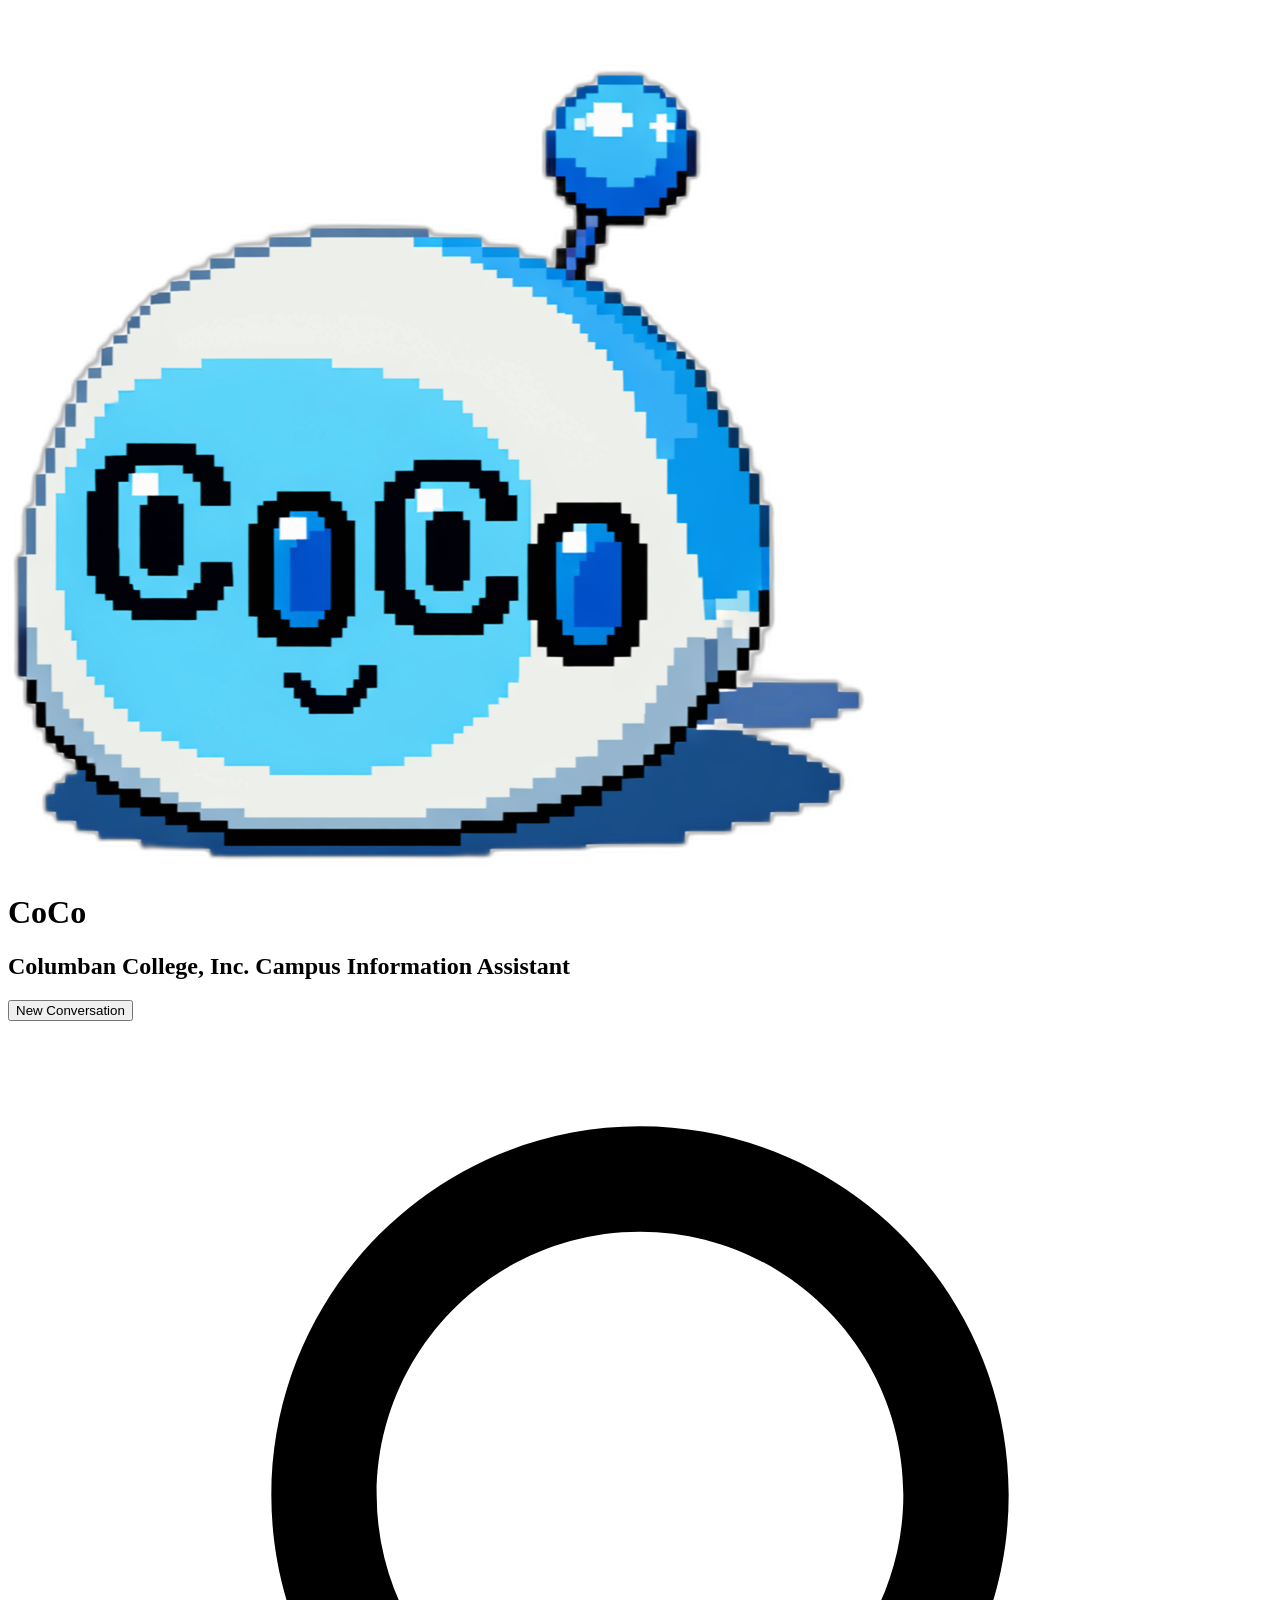
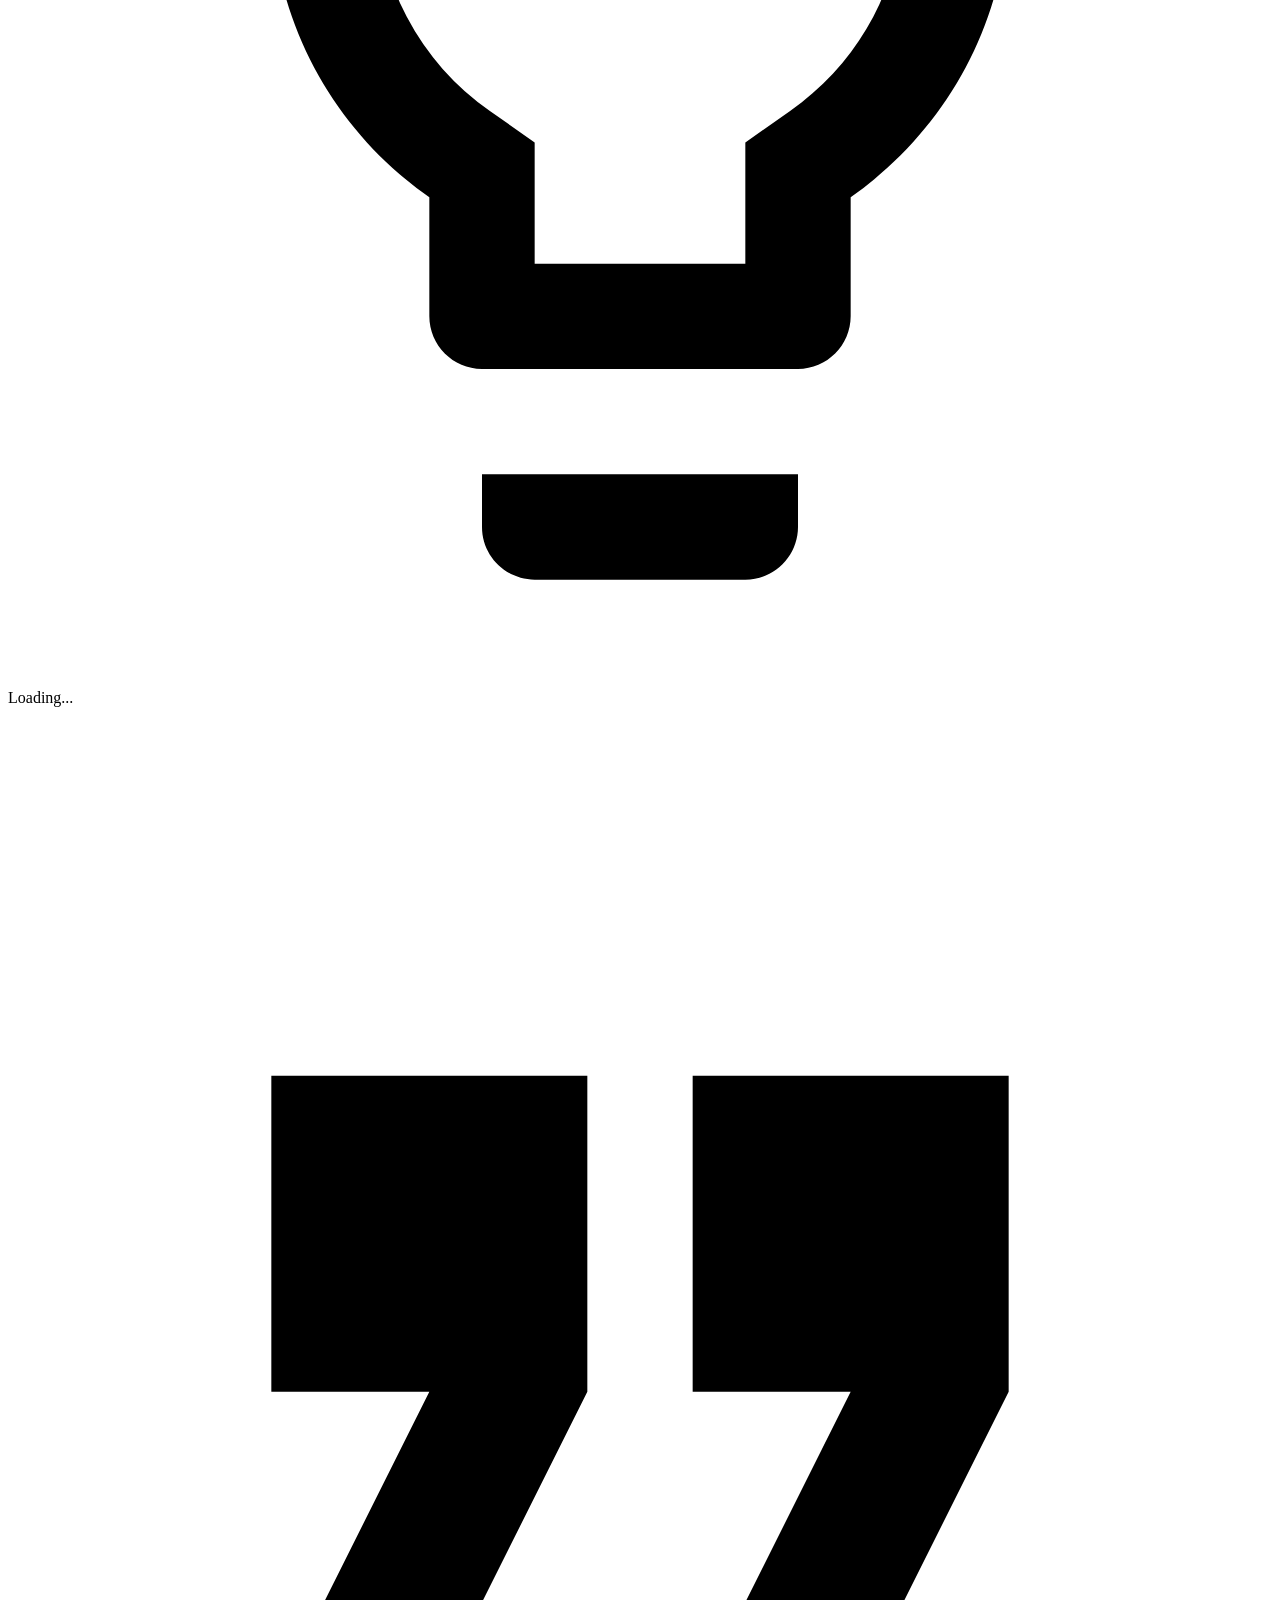
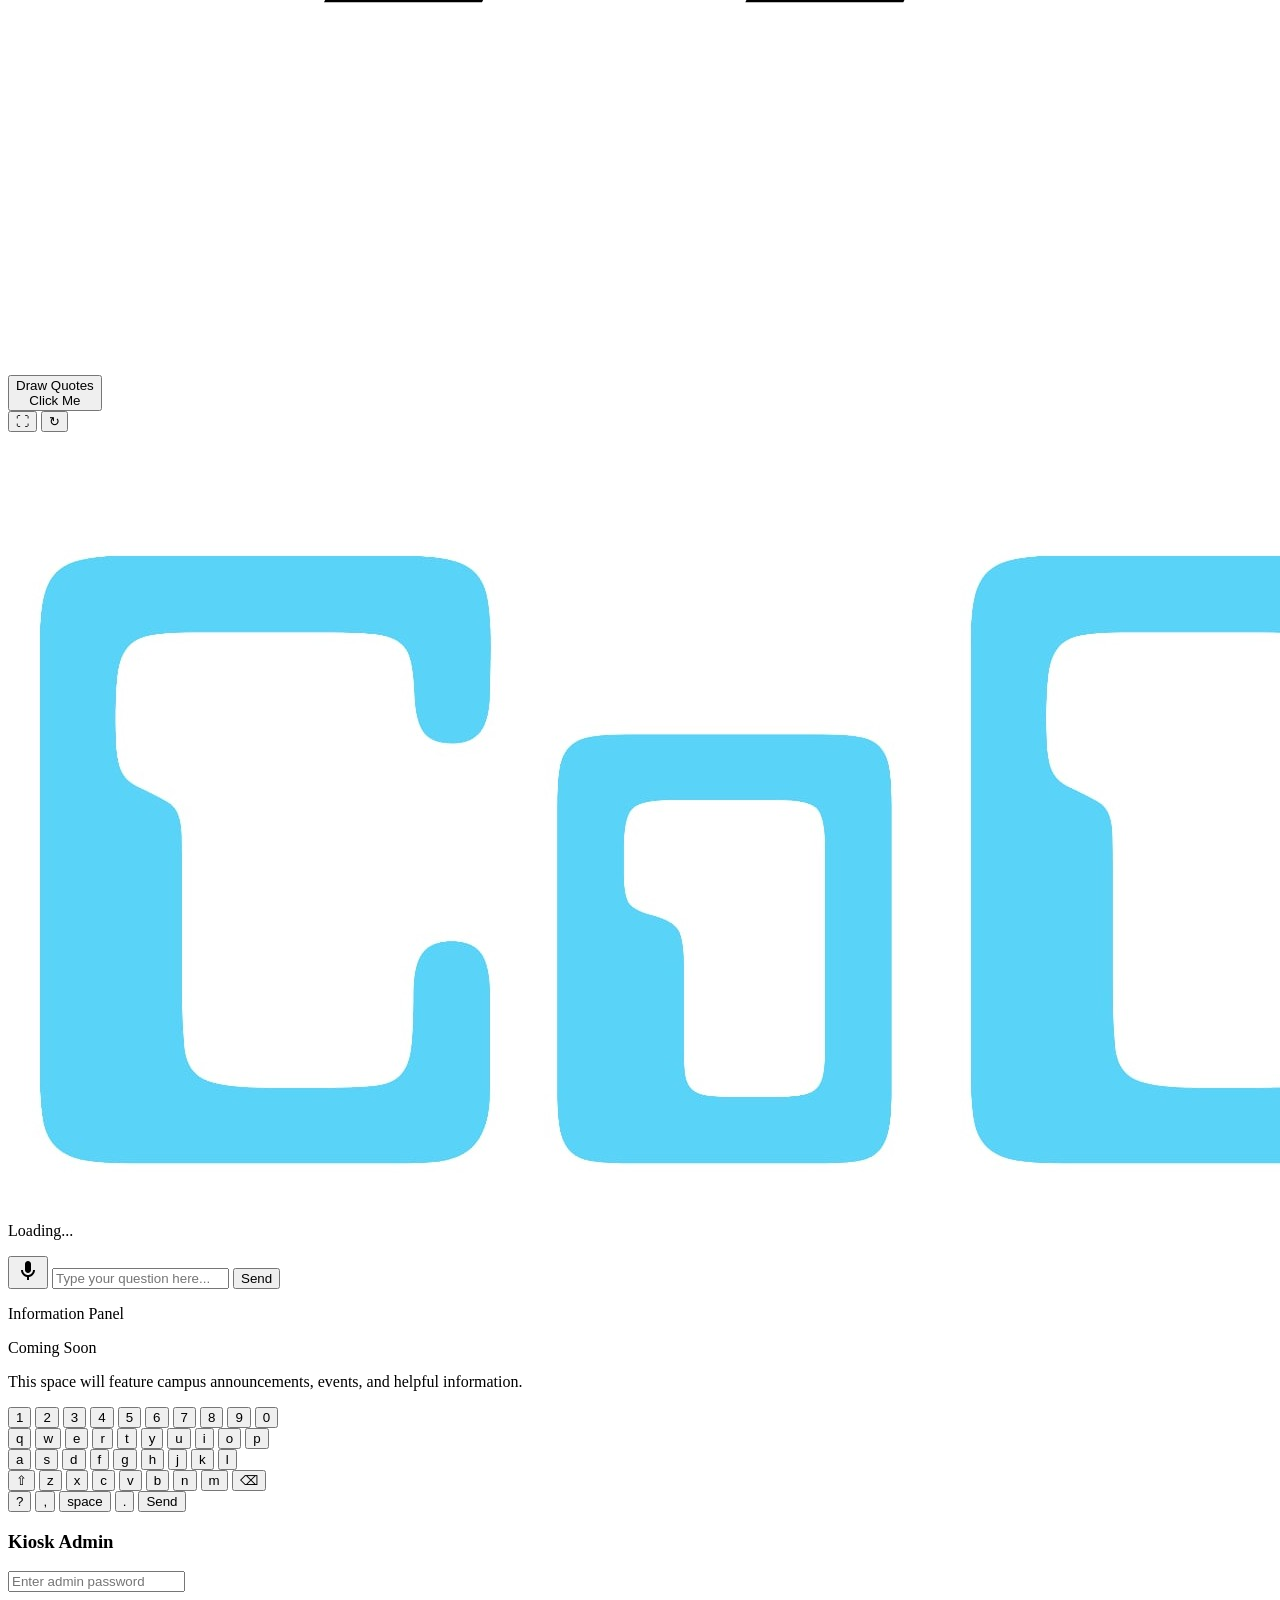
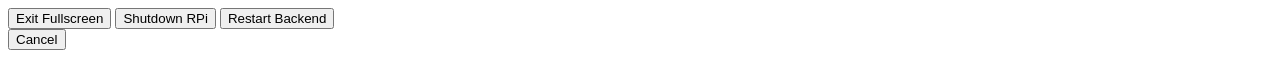
==== WEB_APP/modules/static/index.html @ a0dbf280 "Fixing Keyboard in fullscreen : implemented keyboard from scratch 3 - untested" ====
<!DOCTYPE html>
<html lang="en">
<head>
    <meta charset="UTF-8">
    <meta name="viewport" content="width=device-width, initial-scale=1.0, interactive-widget=resizes-content">
    <title>CoCo — Columban College, Inc. Campus Information Assistant</title>
    <link rel="stylesheet" href="/static/style.css">
</head>
<body>
    <div class="kiosk-container">
        <!-- Header: Split into Left (45%) and Right (55%) -->
        <header class="kiosk-header">
            <!-- Left Header: Conversation Section (45%) -->
            <div class="header-left">
                <div class="header-brand">
                    <img src="/images/coco-logo-pixel.png" alt="CoCo Logo" class="header-logo">
                    <div class="header-titles">
                        <h1>CoCo</h1>
                        <h2>Columban College, Inc. Campus Information Assistant</h2>
                    </div>
                </div>
                <button id="resetBtn" class="reset-btn" title="Start New Conversation">New Conversation</button>
            </div>
            <!-- Right Header: Advertisement Section (55%) -->
            <div class="header-right">
                <!-- Phase 56C: Trivia/Study Tips/Quotes Display (Final Layout) -->
                <div class="trivia-panel" id="triviaPanel">
                    <div class="trivia-card" id="triviaCard">
                        <div class="trivia-card-inner" id="triviaCardInner">
                            <!-- Front: Inline icon + content layout -->
                            <div class="trivia-card-face trivia-card-front" id="triviaFront" data-type="trivia">
                                <div class="trivia-icon-container" id="triviaIconContainer" data-type="trivia">
                                    <!-- Lightbulb icon for Trivia -->
                                    <svg class="trivia-icon" viewBox="0 0 24 24" fill="currentColor">
                                        <path d="M9 21c0 .55.45 1 1 1h4c.55 0 1-.45 1-1v-1H9v1zm3-19C8.14 2 5 5.14 5 9c0 2.38 1.19 4.47 3 5.74V17c0 .55.45 1 1 1h6c.55 0 1-.45 1-1v-2.26c1.81-1.27 3-3.36 3-5.74 0-3.86-3.14-7-7-7zm2.85 11.1l-.85.6V16h-4v-2.3l-.85-.6A4.997 4.997 0 0 1 7 9c0-2.76 2.24-5 5-5s5 2.24 5 5c0 1.63-.8 3.16-2.15 4.1z"/>
                                    </svg>
                                </div>
                                <div class="trivia-content-area">
                                    <span class="trivia-content" id="triviaContent">Loading...</span>
                                </div>
                            </div>
                            <!-- Back: For flip transitions -->
                            <div class="trivia-card-face trivia-card-back" id="triviaBack" data-type="quote">
                                <div class="trivia-icon-container" id="triviaIconContainerBack" data-type="quote">
                                    <!-- Quote icon -->
                                    <svg class="trivia-icon" viewBox="0 0 24 24" fill="currentColor">
                                        <path d="M6 17h3l2-4V7H5v6h3zm8 0h3l2-4V7h-6v6h3z"/>
                                    </svg>
                                </div>
                                <div class="trivia-content-area">
                                    <span class="trivia-content" id="triviaContentBack"></span>
                                </div>
                            </div>
                        </div>
                    </div>
                    <button id="drawQuoteBtn" class="draw-quote-btn" title="Draw a random quote">
                        <div class="draw-quote-label-container">
                            <div class="draw-quote-label active" data-label="quotes">
                                <span class="label-line">Draw</span>
                                <span class="label-line">Quotes</span>
                            </div>
                            <div class="draw-quote-label" data-label="click">
                                <span class="label-line">Click</span>
                                <span class="label-line">Me</span>
                            </div>
                        </div>
                    </button>
                </div>
                <!-- Control buttons: Fullscreen (top) + Refresh Ad (bottom) -->
                <div class="header-right-controls">
                    <button id="fullscreenBtn" class="header-icon-btn" title="Toggle fullscreen">
                        <span class="fullscreen-icon">&#x26F6;</span>
                    </button>
                    <button id="refreshAdBtn" class="header-icon-btn" title="Refresh advertisements">
                        <span class="refresh-icon">&#x21BB;</span>
                    </button>
                </div>
            </div>
        </header>

        <!-- Main Content Area: Two-Panel Layout -->
        <div class="main-content-area">
            <!-- Left Panel: Chatbot (45%) -->
            <div class="chatbot-panel">
                <!-- Chat Container -->
                <main class="chat-container" id="chatContainer">
                    <!-- Welcome message (loaded dynamically from admin config) -->
                    <div class="message system-message" id="welcomeMessage">
                        <div class="message-content">
                            <img src="/images/coco-name.jpg" alt="CoCo" class="welcome-image" id="welcomeImage">
                            <div id="welcomeText">
                                <p class="large-text">Loading...</p>
                            </div>
                        </div>
                    </div>

                    <!-- FAQ Section (accordion) -->
                    <div class="faq-section" id="faqSection" style="display: none;">
                        <div class="faq-header">
                            <span class="faq-title">Frequently Asked Questions</span>
                        </div>
                        <div class="faq-list" id="faqList">
                            <!-- FAQ items loaded dynamically -->
                        </div>
                        <button type="button" class="faq-toggle-btn" id="faqToggleBtn" style="display: none;">
                            <span class="faq-toggle-text">Show More</span>
                            <svg class="faq-toggle-icon" viewBox="0 0 24 24" width="16" height="16" fill="currentColor">
                                <path d="M7.41 8.59L12 13.17l4.59-4.58L18 10l-6 6-6-6 1.41-1.41z"/>
                            </svg>
                        </button>
                    </div>
                </main>

        <!-- Input Container -->
        <div class="input-container">
            <form id="chatForm">
                <button type="button" id="voiceBtn" class="voice-btn" title="Click to speak">
                    <svg class="mic-icon" viewBox="0 0 24 24" width="24" height="24">
                        <path d="M12 14c1.66 0 3-1.34 3-3V5c0-1.66-1.34-3-3-3S9 3.34 9 5v6c0 1.66 1.34 3 3 3z"/>
                        <path d="M17 11c0 2.76-2.24 5-5 5s-5-2.24-5-5H5c0 3.53 2.61 6.43 6 6.92V21h2v-3.08c3.39-.49 6-3.39 6-6.92h-2z"/>
                    </svg>
                    <div class="voice-pulse"></div>
                </button>
                <input
                    type="text"
                    id="userInput"
                    placeholder="Type your question here..."
                    autocomplete="off"
                    inputmode="text"
                    enterkeyhint="send"
                >
                <button type="submit" id="sendBtn">Send</button>
            </form>
            <!-- Audio Visualizer -->
            <div id="audioVisualizerContainer" class="audio-visualizer-container" style="display: none;">
                <canvas id="audioVisualizer" class="audio-visualizer"></canvas>
                <div class="visualizer-label">
                    <span class="recording-dot"></span>
                    <span>Recording...</span>
                </div>
            </div>
            <!-- Voice Status Display -->
            <div id="voiceStatus" class="voice-status" style="display: none;">
                <span class="voice-status-icon"></span>
                <span class="voice-status-text">Listening...</span>
            </div>
            <!-- Transcription Preview -->
            <div id="transcriptionPreview" class="transcription-preview" style="display: none;">
                <span class="preview-text"></span>
                <button type="button" class="preview-edit" title="Edit">Edit</button>
                <button type="button" class="preview-send" title="Send">Send</button>
                <button type="button" class="preview-cancel" title="Cancel">Cancel</button>
            </div>
        </div>
            </div>
            <!-- End Chatbot Panel -->

            <!-- Right Panel: Advertisement Slideshow (55%) -->
            <div class="info-panel">
                <!-- Advertisement Slideshow -->
                <div class="ad-slideshow" id="adSlideshow">
                    <div class="ad-container" id="adContainer">
                        <!-- Images inserted dynamically by JavaScript -->
                    </div>
                    <div class="ad-indicators" id="adIndicators">
                        <!-- Indicator dots inserted dynamically -->
                    </div>
                    <!-- Click navigation zones (invisible) -->
                    <div class="ad-nav-zone ad-nav-left" id="adNavLeft"></div>
                    <div class="ad-nav-zone ad-nav-right" id="adNavRight"></div>
                </div>

                <!-- Fallback when no advertisements -->
                <div class="info-panel-placeholder" id="adPlaceholder">
                    <p class="info-panel-title">Information Panel</p>
                    <p class="info-panel-subtitle">Coming Soon</p>
                    <p class="info-panel-description">This space will feature campus announcements, events, and helpful information.</p>
                </div>
            </div>
        </div>
        <!-- End Main Content Area -->

        <!-- Virtual Keyboard (inside kiosk-container so it's visible in DOM fullscreen) -->
        <div id="virtualKeyboard" class="vkb">
            <div class="vkb-row">
                <button class="vkb-key" data-key="1">1</button>
                <button class="vkb-key" data-key="2">2</button>
                <button class="vkb-key" data-key="3">3</button>
                <button class="vkb-key" data-key="4">4</button>
                <button class="vkb-key" data-key="5">5</button>
                <button class="vkb-key" data-key="6">6</button>
                <button class="vkb-key" data-key="7">7</button>
                <button class="vkb-key" data-key="8">8</button>
                <button class="vkb-key" data-key="9">9</button>
                <button class="vkb-key" data-key="0">0</button>
            </div>
            <div class="vkb-row">
                <button class="vkb-key" data-key="q">q</button>
                <button class="vkb-key" data-key="w">w</button>
                <button class="vkb-key" data-key="e">e</button>
                <button class="vkb-key" data-key="r">r</button>
                <button class="vkb-key" data-key="t">t</button>
                <button class="vkb-key" data-key="y">y</button>
                <button class="vkb-key" data-key="u">u</button>
                <button class="vkb-key" data-key="i">i</button>
                <button class="vkb-key" data-key="o">o</button>
                <button class="vkb-key" data-key="p">p</button>
            </div>
            <div class="vkb-row">
                <button class="vkb-key" data-key="a">a</button>
                <button class="vkb-key" data-key="s">s</button>
                <button class="vkb-key" data-key="d">d</button>
                <button class="vkb-key" data-key="f">f</button>
                <button class="vkb-key" data-key="g">g</button>
                <button class="vkb-key" data-key="h">h</button>
                <button class="vkb-key" data-key="j">j</button>
                <button class="vkb-key" data-key="k">k</button>
                <button class="vkb-key" data-key="l">l</button>
            </div>
            <div class="vkb-row">
                <button class="vkb-key vkb-shift" data-action="shift">&#8679;</button>
                <button class="vkb-key" data-key="z">z</button>
                <button class="vkb-key" data-key="x">x</button>
                <button class="vkb-key" data-key="c">c</button>
                <button class="vkb-key" data-key="v">v</button>
                <button class="vkb-key" data-key="b">b</button>
                <button class="vkb-key" data-key="n">n</button>
                <button class="vkb-key" data-key="m">m</button>
                <button class="vkb-key vkb-backspace" data-action="backspace">&#9003;</button>
            </div>
            <div class="vkb-row">
                <button class="vkb-key" data-key="?">?</button>
                <button class="vkb-key" data-key=",">,</button>
                <button class="vkb-key vkb-space" data-action="space">space</button>
                <button class="vkb-key" data-key=".">.</button>
                <button class="vkb-key vkb-send" data-action="send">Send</button>
            </div>
        </div>

        <!-- Kiosk Admin Overlay (inside kiosk-container so it's visible in DOM fullscreen) -->
        <div id="kioskAdminOverlay" class="kiosk-admin-overlay">
            <div class="kiosk-admin-panel">
                <h3>Kiosk Admin</h3>
                <input type="password" id="kioskAdminPassword" class="kiosk-admin-input" placeholder="Enter admin password" autocomplete="off">
                <p id="kioskAdminError" class="kiosk-admin-error"></p>
                <div class="kiosk-admin-actions">
                    <button class="kiosk-admin-btn kiosk-btn-primary" onclick="kioskAdminAction('exit_fullscreen')">Exit Fullscreen</button>
                    <button class="kiosk-admin-btn kiosk-btn-warning" onclick="kioskAdminAction('shutdown')">Shutdown RPi</button>
                    <button class="kiosk-admin-btn kiosk-btn-warning" onclick="kioskAdminAction('restart')">Restart Backend</button>
                </div>
                <button class="kiosk-admin-btn kiosk-btn-cancel" onclick="hideKioskAdminOverlay()">Cancel</button>
            </div>
        </div>
    </div>

    <!-- Loading indicator (hidden by default) -->
    <div id="loadingIndicator" class="loading-indicator" style="display: none;">
        <div class="spinner"></div>
        <p id="loadingText">Searching campus information...</p>
    </div>

    <!-- Phase 40: Voice indicator removed - TTS plays silently in background -->
    <!-- Hidden audio element for TTS playback -->
    <audio id="ttsAudio" style="display: none;"></audio>

    <script src="/static/app.js"></script>
</body>
</html>
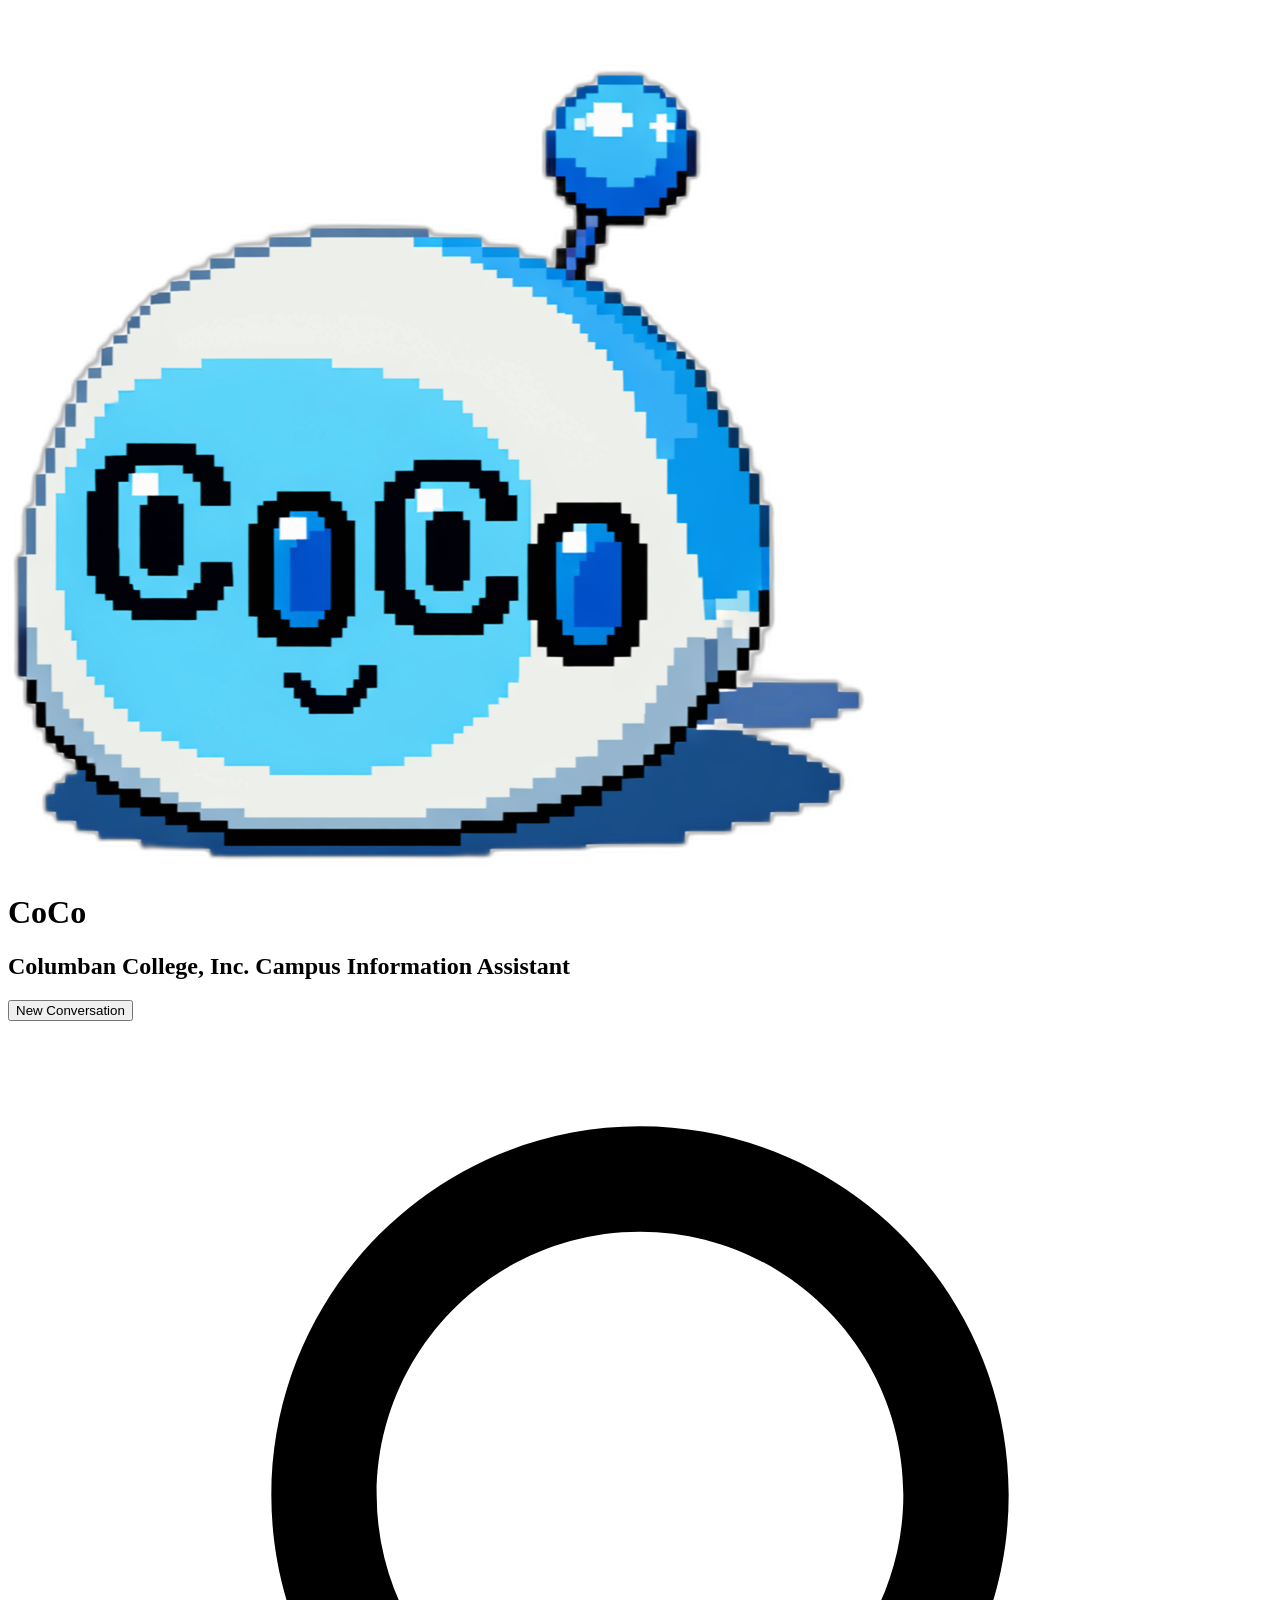
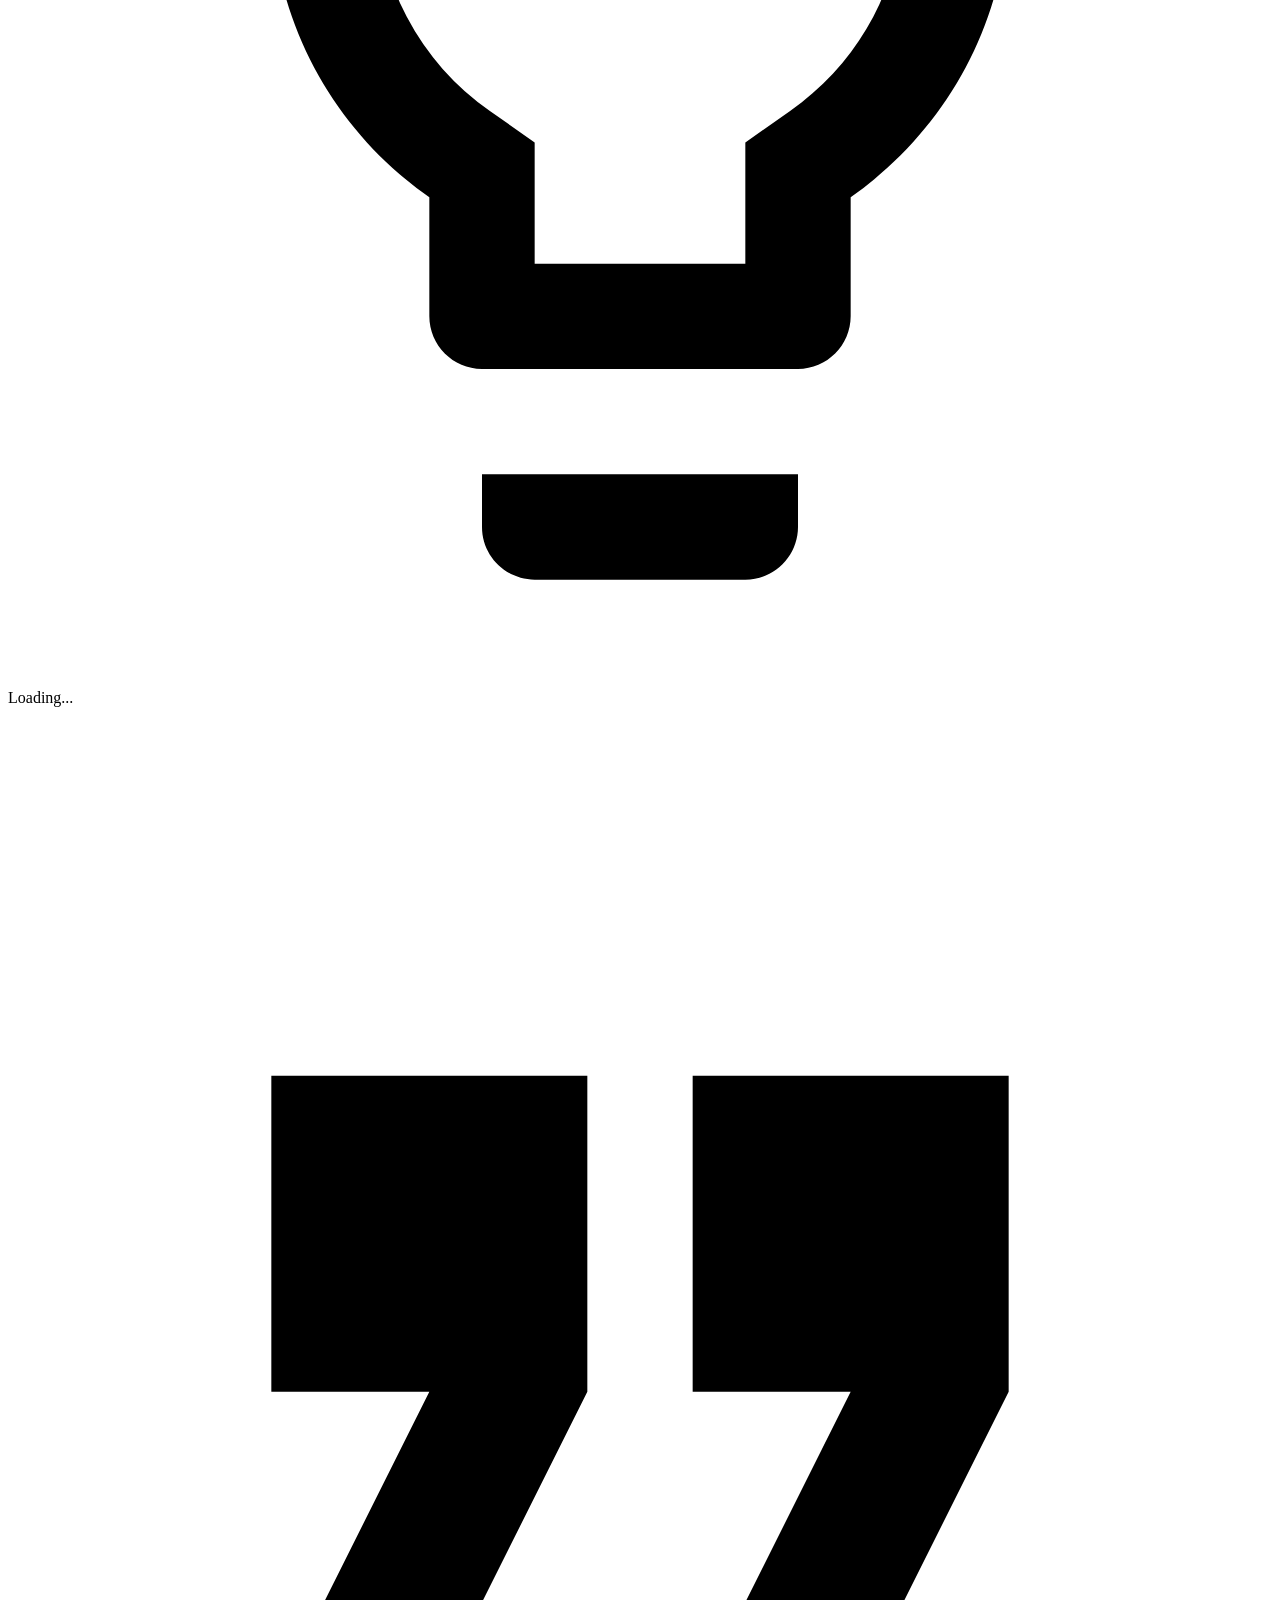
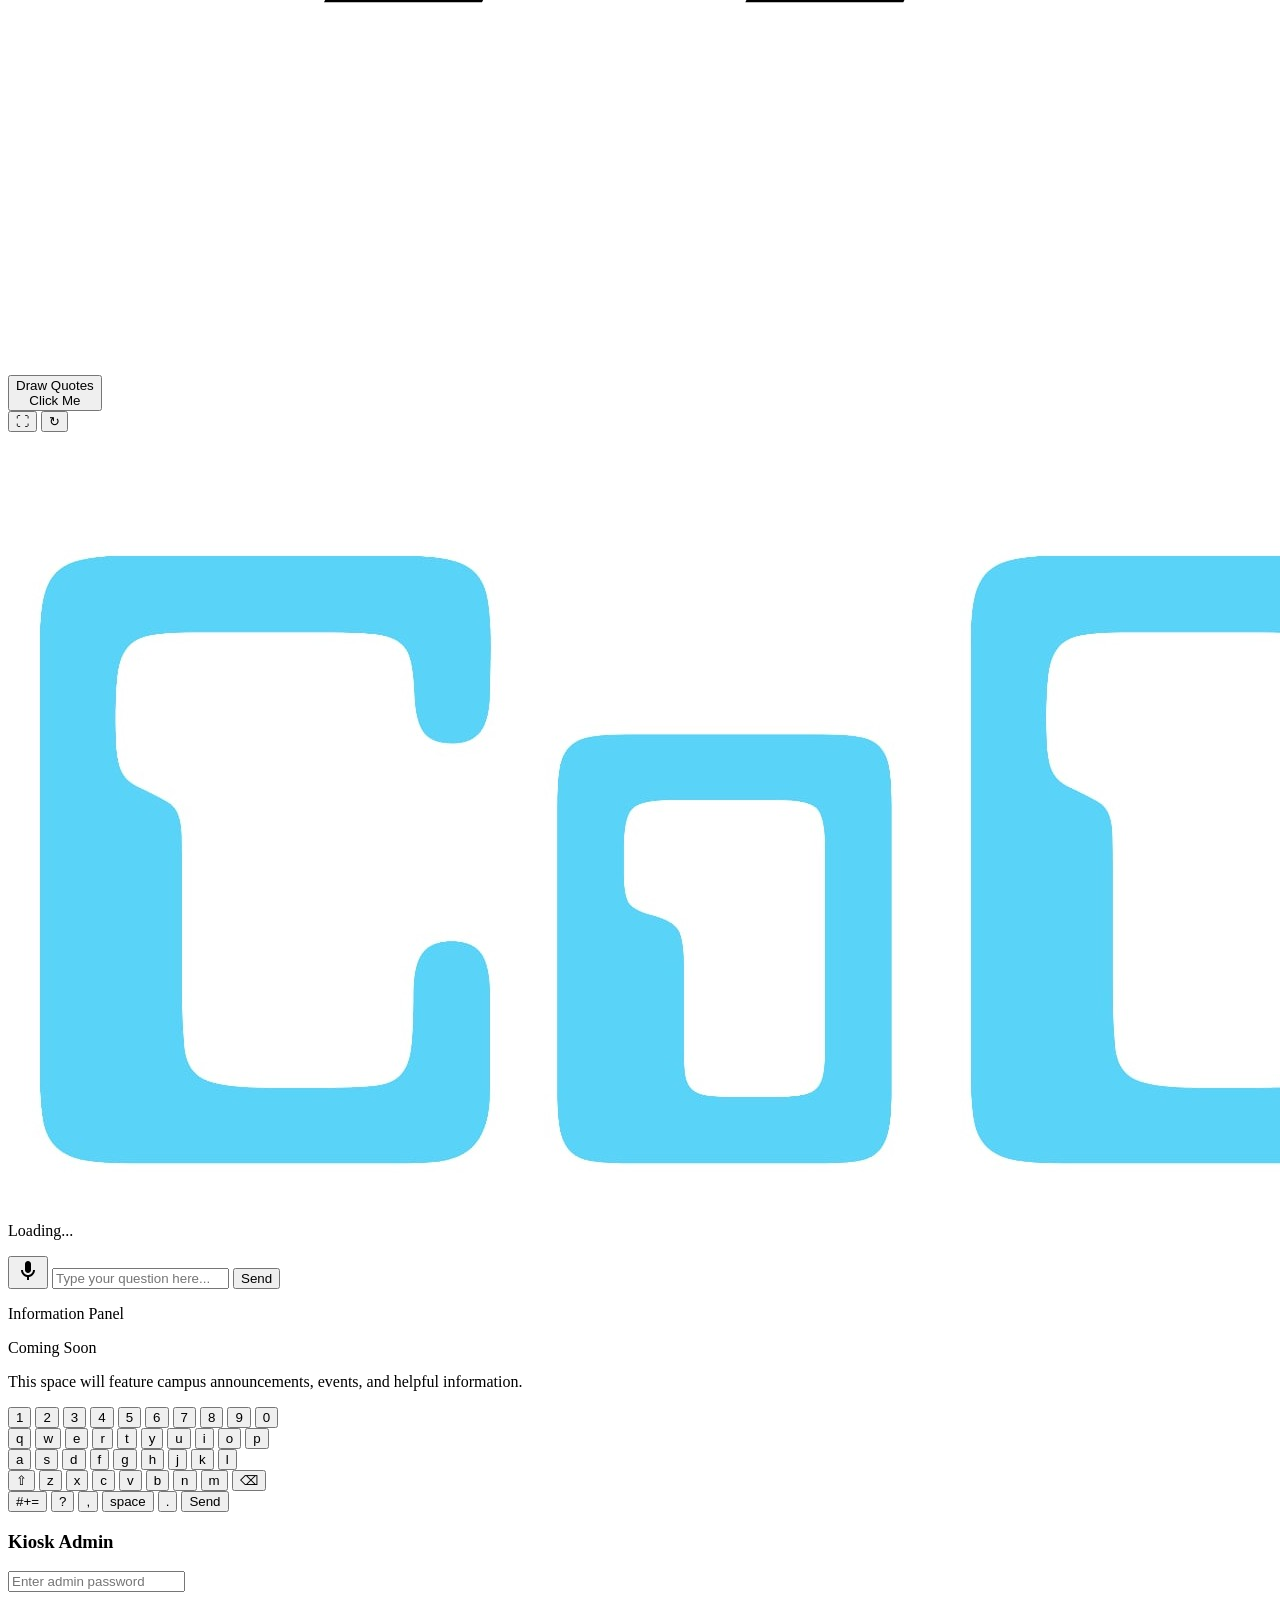
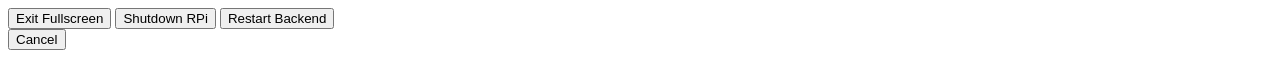
==== commit fe06cce4: "Fixing Keyboard in fullscreen : implemented keyboard from scratch 4 - untested" ====
--- a/WEB_APP/modules/static/index.html
+++ b/WEB_APP/modules/static/index.html
@@ -182,6 +182,7 @@
 
         <!-- Virtual Keyboard (inside kiosk-container so it's visible in DOM fullscreen) -->
         <div id="virtualKeyboard" class="vkb">
+            <!-- Numbers row (always visible) -->
             <div class="vkb-row">
                 <button class="vkb-key" data-key="1">1</button>
                 <button class="vkb-key" data-key="2">2</button>
@@ -194,41 +195,81 @@
                 <button class="vkb-key" data-key="9">9</button>
                 <button class="vkb-key" data-key="0">0</button>
             </div>
+            <!-- Letters layer (default) -->
+            <div class="vkb-layer" id="vkbLetters">
+                <div class="vkb-row">
+                    <button class="vkb-key" data-key="q">q</button>
+                    <button class="vkb-key" data-key="w">w</button>
+                    <button class="vkb-key" data-key="e">e</button>
+                    <button class="vkb-key" data-key="r">r</button>
+                    <button class="vkb-key" data-key="t">t</button>
+                    <button class="vkb-key" data-key="y">y</button>
+                    <button class="vkb-key" data-key="u">u</button>
+                    <button class="vkb-key" data-key="i">i</button>
+                    <button class="vkb-key" data-key="o">o</button>
+                    <button class="vkb-key" data-key="p">p</button>
+                </div>
+                <div class="vkb-row">
+                    <button class="vkb-key" data-key="a">a</button>
+                    <button class="vkb-key" data-key="s">s</button>
+                    <button class="vkb-key" data-key="d">d</button>
+                    <button class="vkb-key" data-key="f">f</button>
+                    <button class="vkb-key" data-key="g">g</button>
+                    <button class="vkb-key" data-key="h">h</button>
+                    <button class="vkb-key" data-key="j">j</button>
+                    <button class="vkb-key" data-key="k">k</button>
+                    <button class="vkb-key" data-key="l">l</button>
+                </div>
+                <div class="vkb-row">
+                    <button class="vkb-key vkb-shift" data-action="shift">&#8679;</button>
+                    <button class="vkb-key" data-key="z">z</button>
+                    <button class="vkb-key" data-key="x">x</button>
+                    <button class="vkb-key" data-key="c">c</button>
+                    <button class="vkb-key" data-key="v">v</button>
+                    <button class="vkb-key" data-key="b">b</button>
+                    <button class="vkb-key" data-key="n">n</button>
+                    <button class="vkb-key" data-key="m">m</button>
+                    <button class="vkb-key vkb-backspace" data-action="backspace">&#9003;</button>
+                </div>
+            </div>
+            <!-- Symbols layer (hidden by default) -->
+            <div class="vkb-layer" id="vkbSymbols" style="display: none;">
+                <div class="vkb-row">
+                    <button class="vkb-key" data-key="!">!</button>
+                    <button class="vkb-key" data-key="@">@</button>
+                    <button class="vkb-key" data-key="#">#</button>
+                    <button class="vkb-key" data-key="$">$</button>
+                    <button class="vkb-key" data-key="%">%</button>
+                    <button class="vkb-key" data-key="^">^</button>
+                    <button class="vkb-key" data-key="&amp;">&amp;</button>
+                    <button class="vkb-key" data-key="*">*</button>
+                    <button class="vkb-key" data-key="(">(</button>
+                    <button class="vkb-key" data-key=")">)</button>
+                </div>
+                <div class="vkb-row">
+                    <button class="vkb-key" data-key="-">-</button>
+                    <button class="vkb-key" data-key="+">+</button>
+                    <button class="vkb-key" data-key="=">=</button>
+                    <button class="vkb-key" data-key="_">_</button>
+                    <button class="vkb-key" data-key="'">'</button>
+                    <button class="vkb-key" data-key="&quot;">&quot;</button>
+                    <button class="vkb-key" data-key=":">:</button>
+                    <button class="vkb-key" data-key=";">;</button>
+                    <button class="vkb-key" data-key="/">/</button>
+                </div>
+                <div class="vkb-row">
+                    <button class="vkb-key" data-key="\">\</button>
+                    <button class="vkb-key" data-key="|">|</button>
+                    <button class="vkb-key" data-key="~">~</button>
+                    <button class="vkb-key" data-key="&lt;">&lt;</button>
+                    <button class="vkb-key" data-key="&gt;">&gt;</button>
+                    <button class="vkb-key" data-key="`">`</button>
+                    <button class="vkb-key vkb-backspace" data-action="backspace">&#9003;</button>
+                </div>
+            </div>
+            <!-- Bottom row (always visible) -->
             <div class="vkb-row">
-                <button class="vkb-key" data-key="q">q</button>
-                <button class="vkb-key" data-key="w">w</button>
-                <button class="vkb-key" data-key="e">e</button>
-                <button class="vkb-key" data-key="r">r</button>
-                <button class="vkb-key" data-key="t">t</button>
-                <button class="vkb-key" data-key="y">y</button>
-                <button class="vkb-key" data-key="u">u</button>
-                <button class="vkb-key" data-key="i">i</button>
-                <button class="vkb-key" data-key="o">o</button>
-                <button class="vkb-key" data-key="p">p</button>
-            </div>
-            <div class="vkb-row">
-                <button class="vkb-key" data-key="a">a</button>
-                <button class="vkb-key" data-key="s">s</button>
-                <button class="vkb-key" data-key="d">d</button>
-                <button class="vkb-key" data-key="f">f</button>
-                <button class="vkb-key" data-key="g">g</button>
-                <button class="vkb-key" data-key="h">h</button>
-                <button class="vkb-key" data-key="j">j</button>
-                <button class="vkb-key" data-key="k">k</button>
-                <button class="vkb-key" data-key="l">l</button>
-            </div>
-            <div class="vkb-row">
-                <button class="vkb-key vkb-shift" data-action="shift">&#8679;</button>
-                <button class="vkb-key" data-key="z">z</button>
-                <button class="vkb-key" data-key="x">x</button>
-                <button class="vkb-key" data-key="c">c</button>
-                <button class="vkb-key" data-key="v">v</button>
-                <button class="vkb-key" data-key="b">b</button>
-                <button class="vkb-key" data-key="n">n</button>
-                <button class="vkb-key" data-key="m">m</button>
-                <button class="vkb-key vkb-backspace" data-action="backspace">&#9003;</button>
-            </div>
-            <div class="vkb-row">
+                <button class="vkb-key vkb-layer-toggle" data-action="symbols">#+=</button>
                 <button class="vkb-key" data-key="?">?</button>
                 <button class="vkb-key" data-key=",">,</button>
                 <button class="vkb-key vkb-space" data-action="space">space</button>
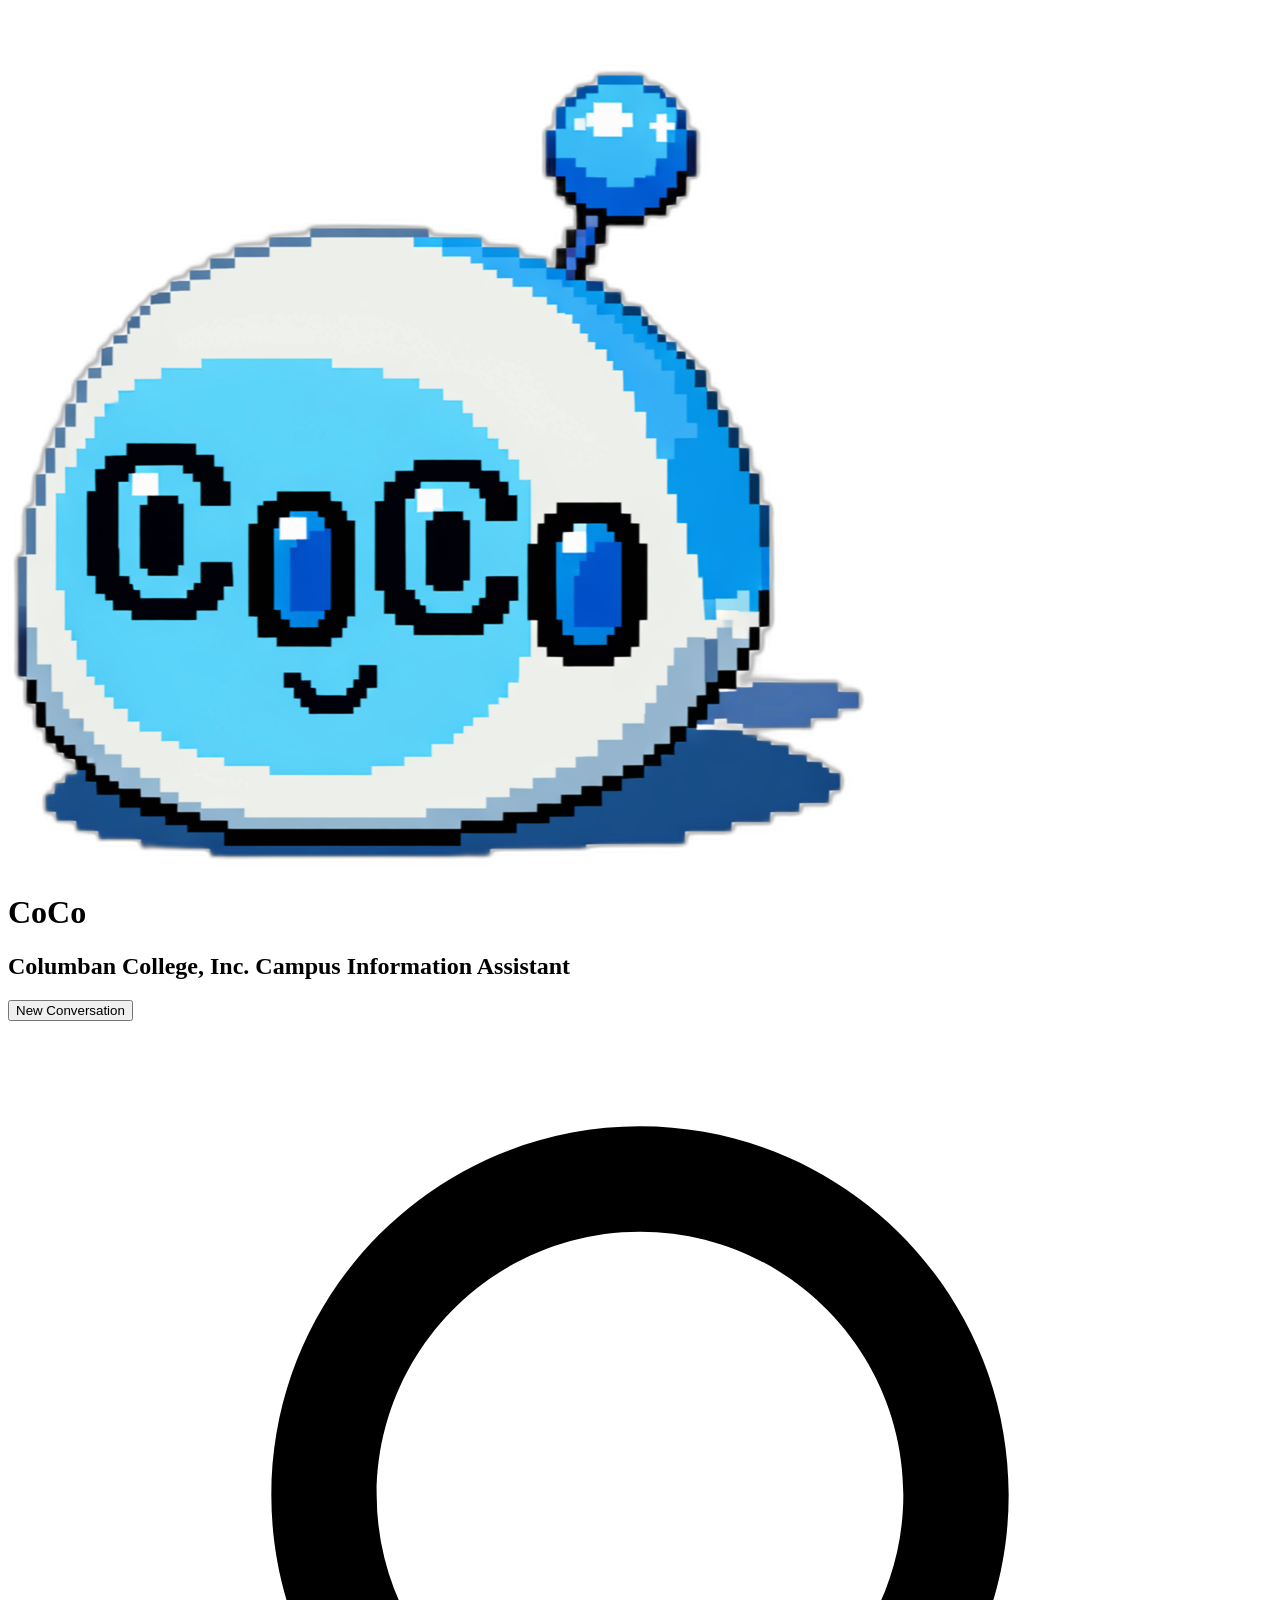
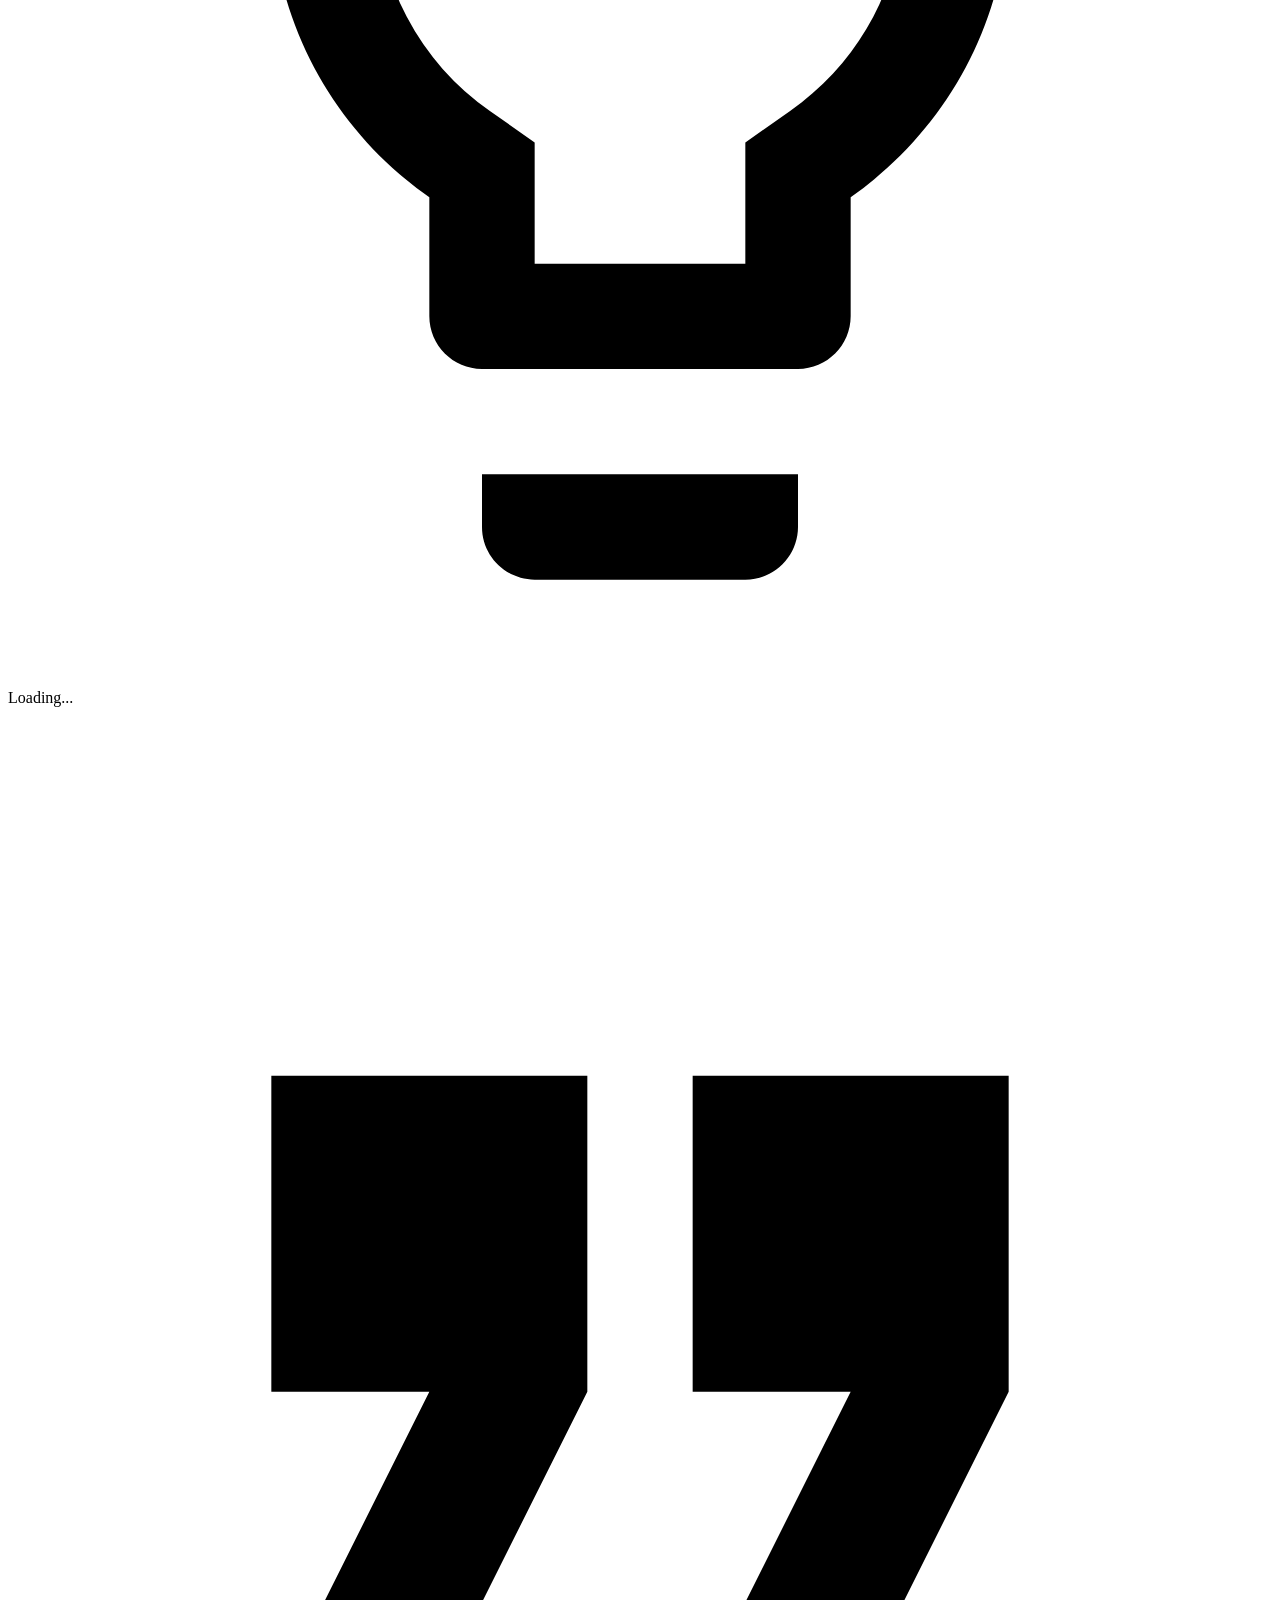
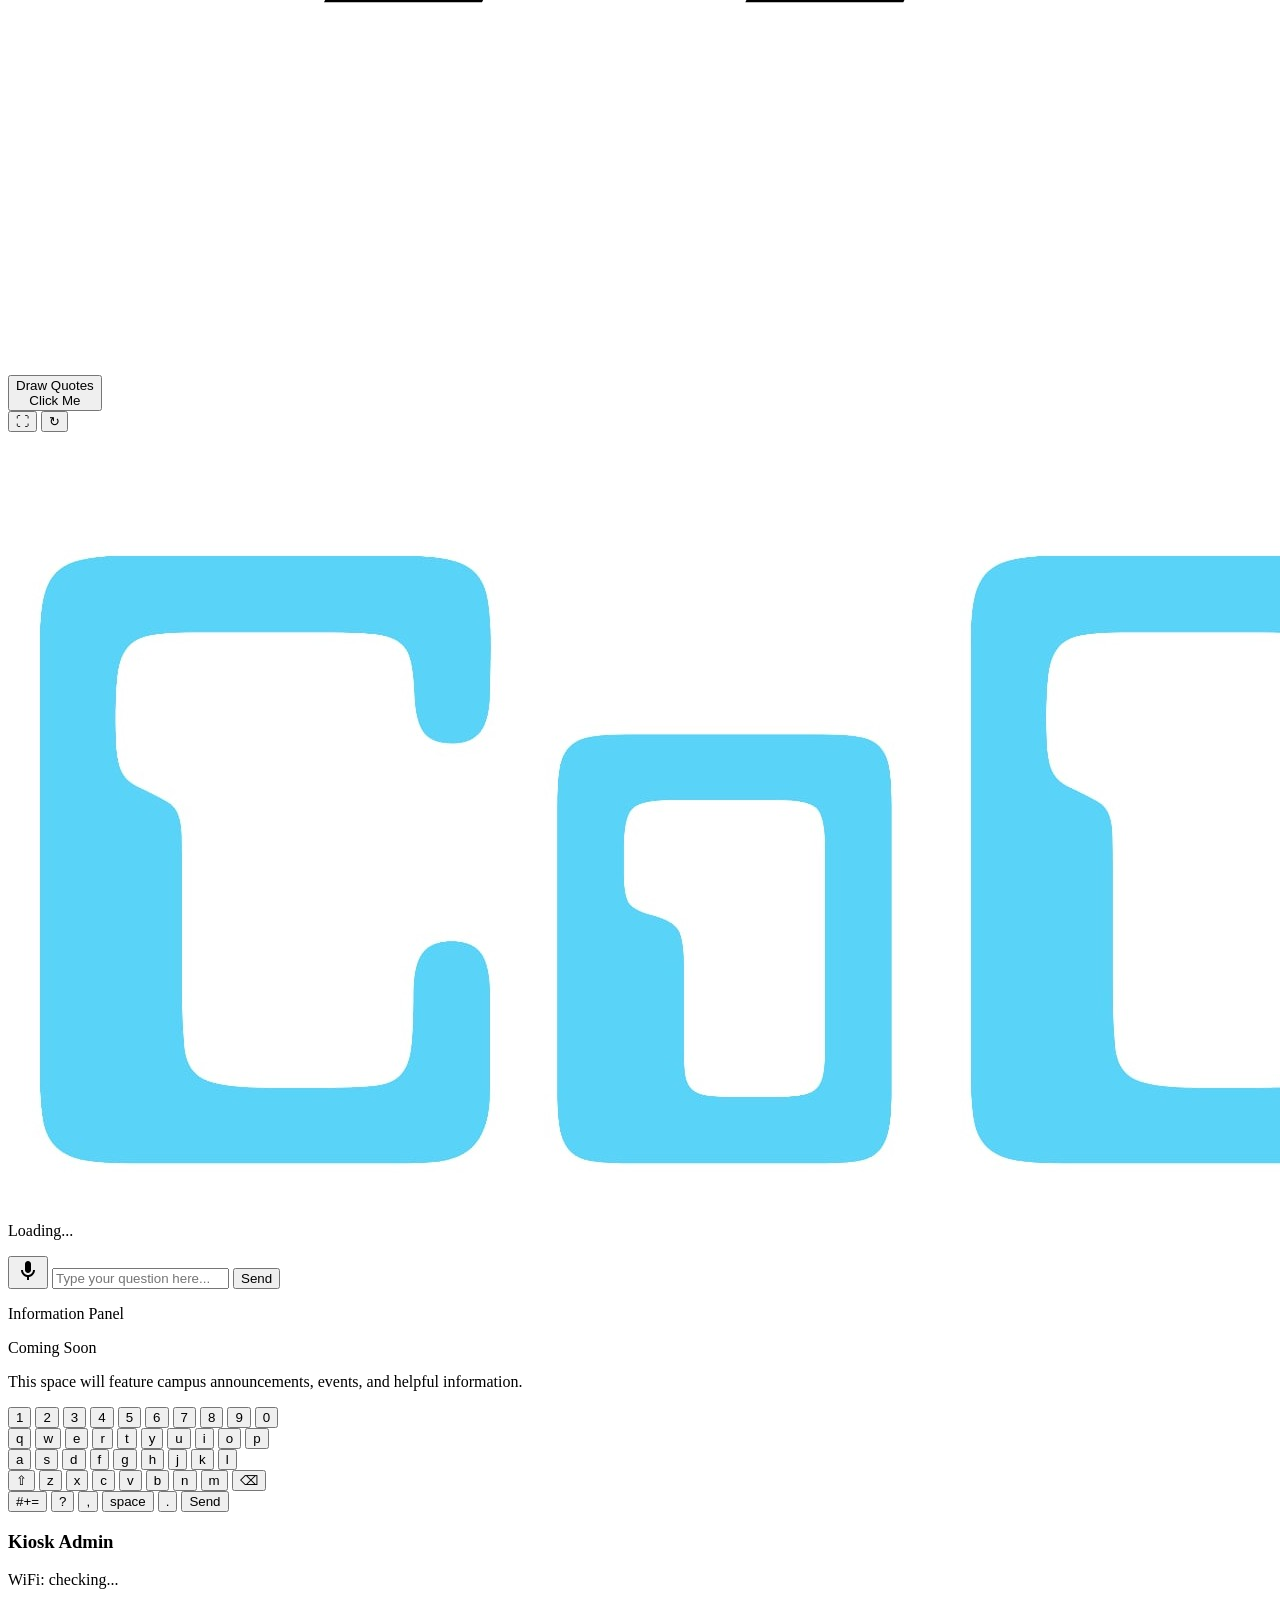
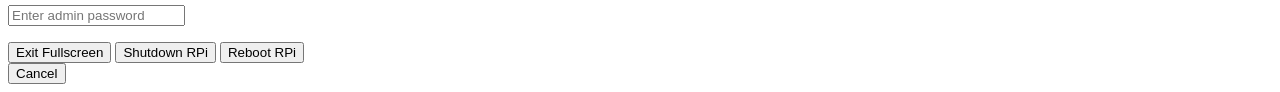
==== commit 2fbbb877: "Fixing Admin Kiosk Panel - untested" ====
--- a/WEB_APP/modules/static/index.html
+++ b/WEB_APP/modules/static/index.html
@@ -258,6 +258,10 @@
                     <button class="vkb-key" data-key="/">/</button>
                 </div>
                 <div class="vkb-row">
+                    <button class="vkb-key" data-key="[">[</button>
+                    <button class="vkb-key" data-key="]">]</button>
+                    <button class="vkb-key" data-key="{">{</button>
+                    <button class="vkb-key" data-key="}">}</button>
                     <button class="vkb-key" data-key="\">\</button>
                     <button class="vkb-key" data-key="|">|</button>
                     <button class="vkb-key" data-key="~">~</button>
@@ -282,12 +286,13 @@
         <div id="kioskAdminOverlay" class="kiosk-admin-overlay">
             <div class="kiosk-admin-panel">
                 <h3>Kiosk Admin</h3>
-                <input type="password" id="kioskAdminPassword" class="kiosk-admin-input" placeholder="Enter admin password" autocomplete="off">
+                <p id="kioskWifiStatus" class="kiosk-wifi-status">WiFi: checking...</p>
+                <input type="password" id="kioskAdminPassword" class="kiosk-admin-input" placeholder="Enter admin password" autocomplete="off" inputmode="text">
                 <p id="kioskAdminError" class="kiosk-admin-error"></p>
                 <div class="kiosk-admin-actions">
                     <button class="kiosk-admin-btn kiosk-btn-primary" onclick="kioskAdminAction('exit_fullscreen')">Exit Fullscreen</button>
                     <button class="kiosk-admin-btn kiosk-btn-warning" onclick="kioskAdminAction('shutdown')">Shutdown RPi</button>
-                    <button class="kiosk-admin-btn kiosk-btn-warning" onclick="kioskAdminAction('restart')">Restart Backend</button>
+                    <button class="kiosk-admin-btn kiosk-btn-warning" onclick="kioskAdminAction('reboot')">Reboot RPi</button>
                 </div>
                 <button class="kiosk-admin-btn kiosk-btn-cancel" onclick="hideKioskAdminOverlay()">Cancel</button>
             </div>
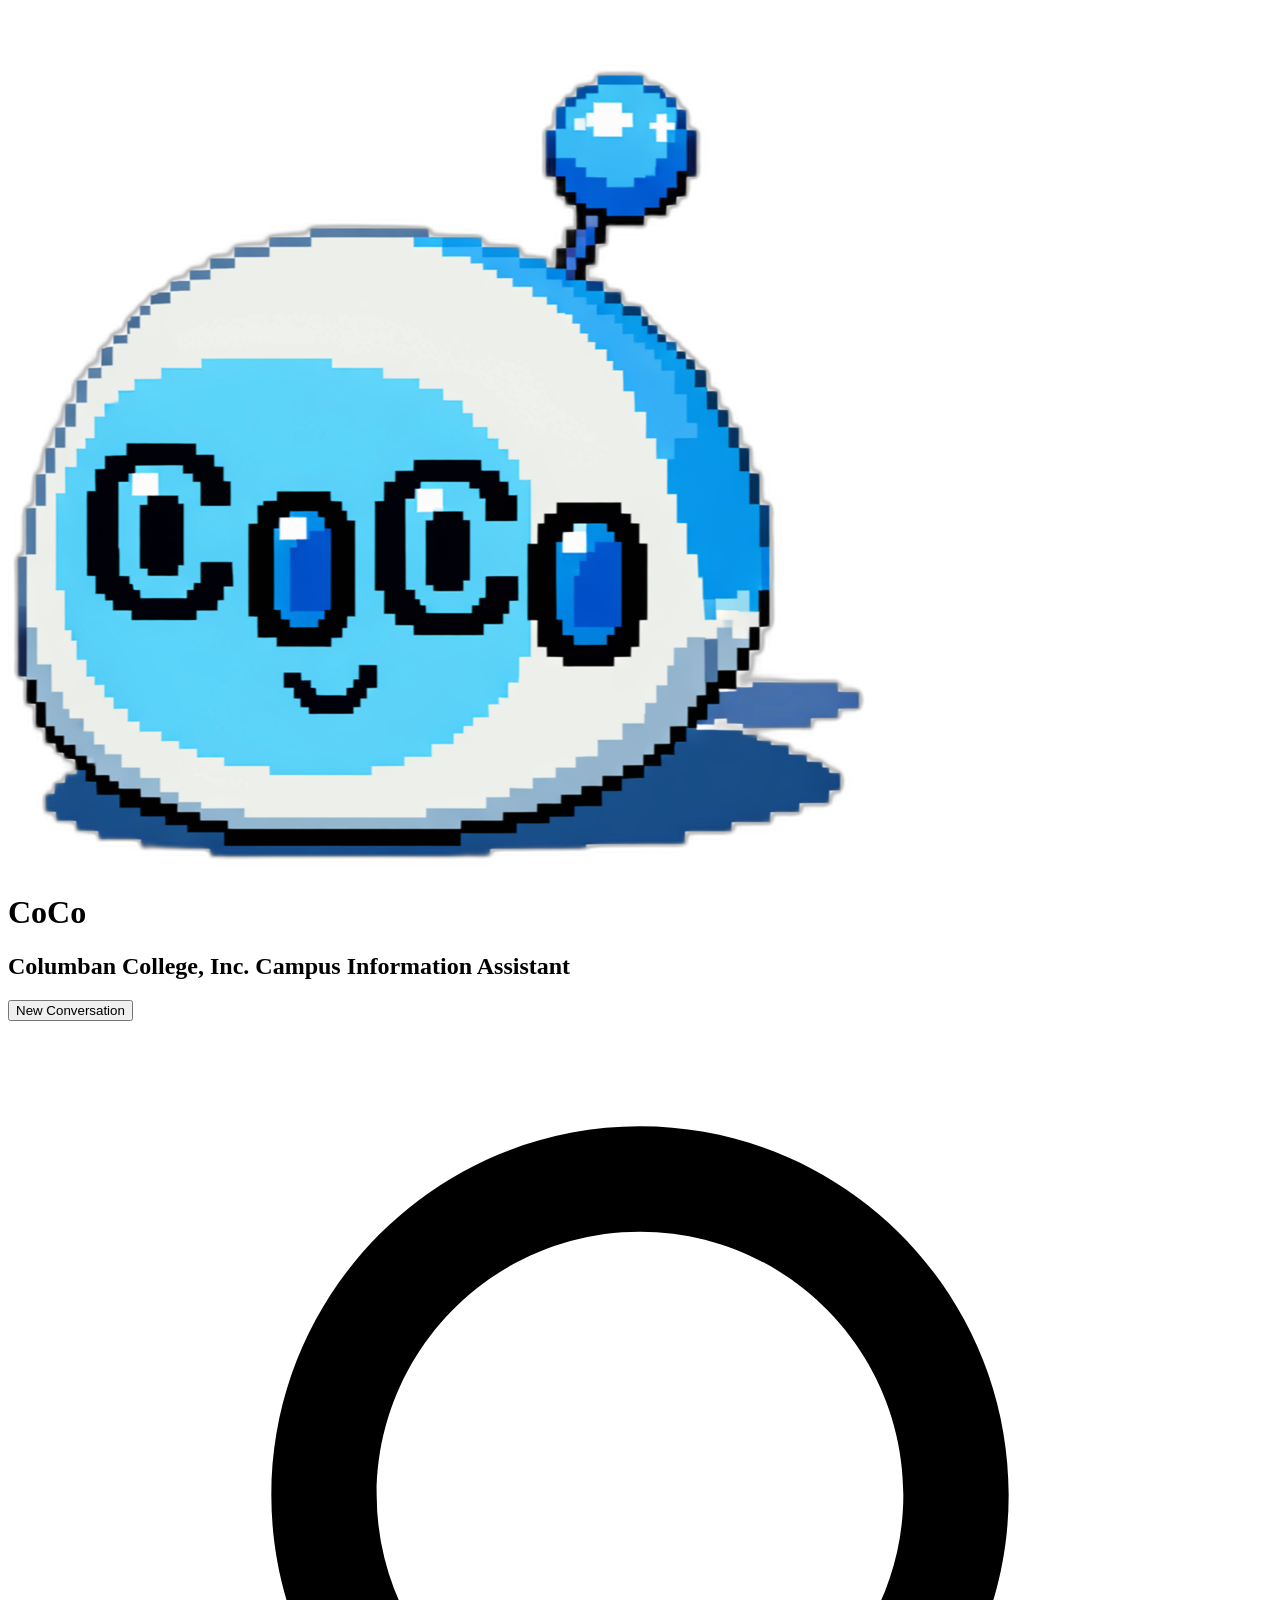
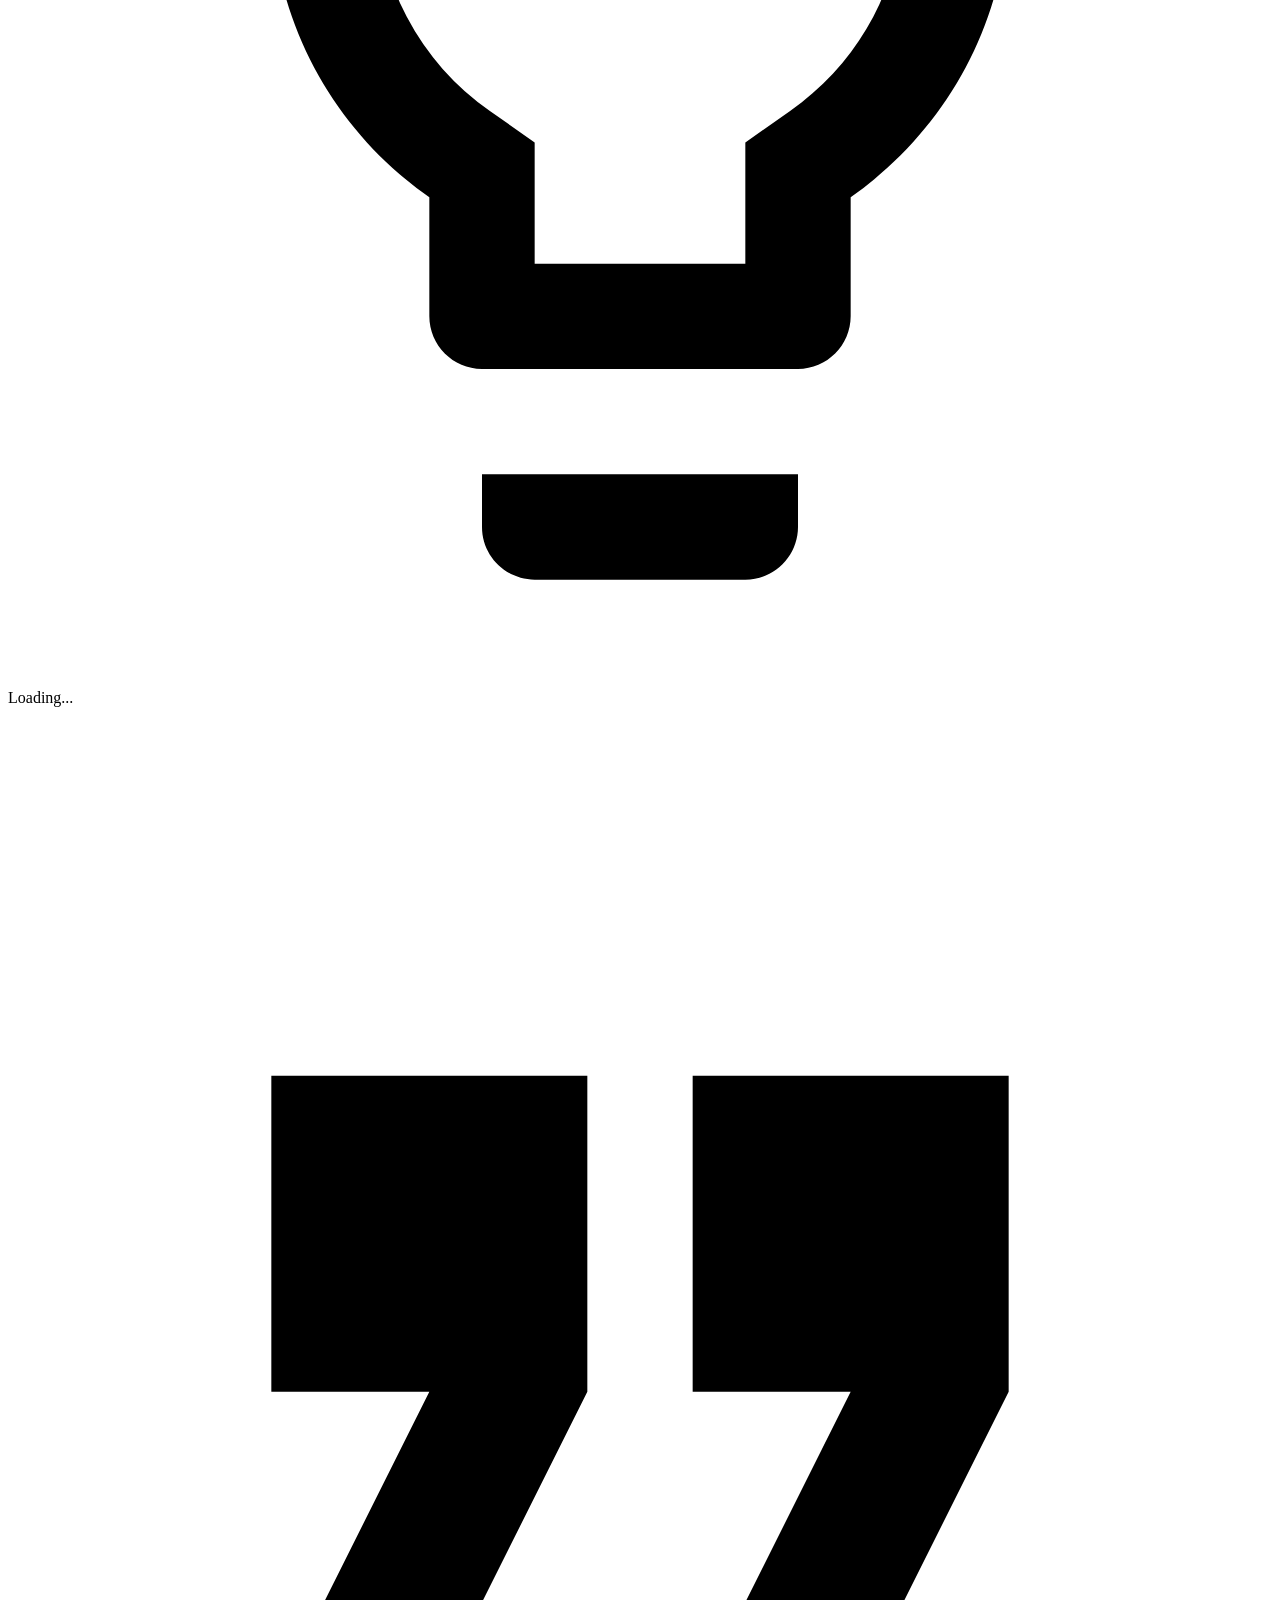
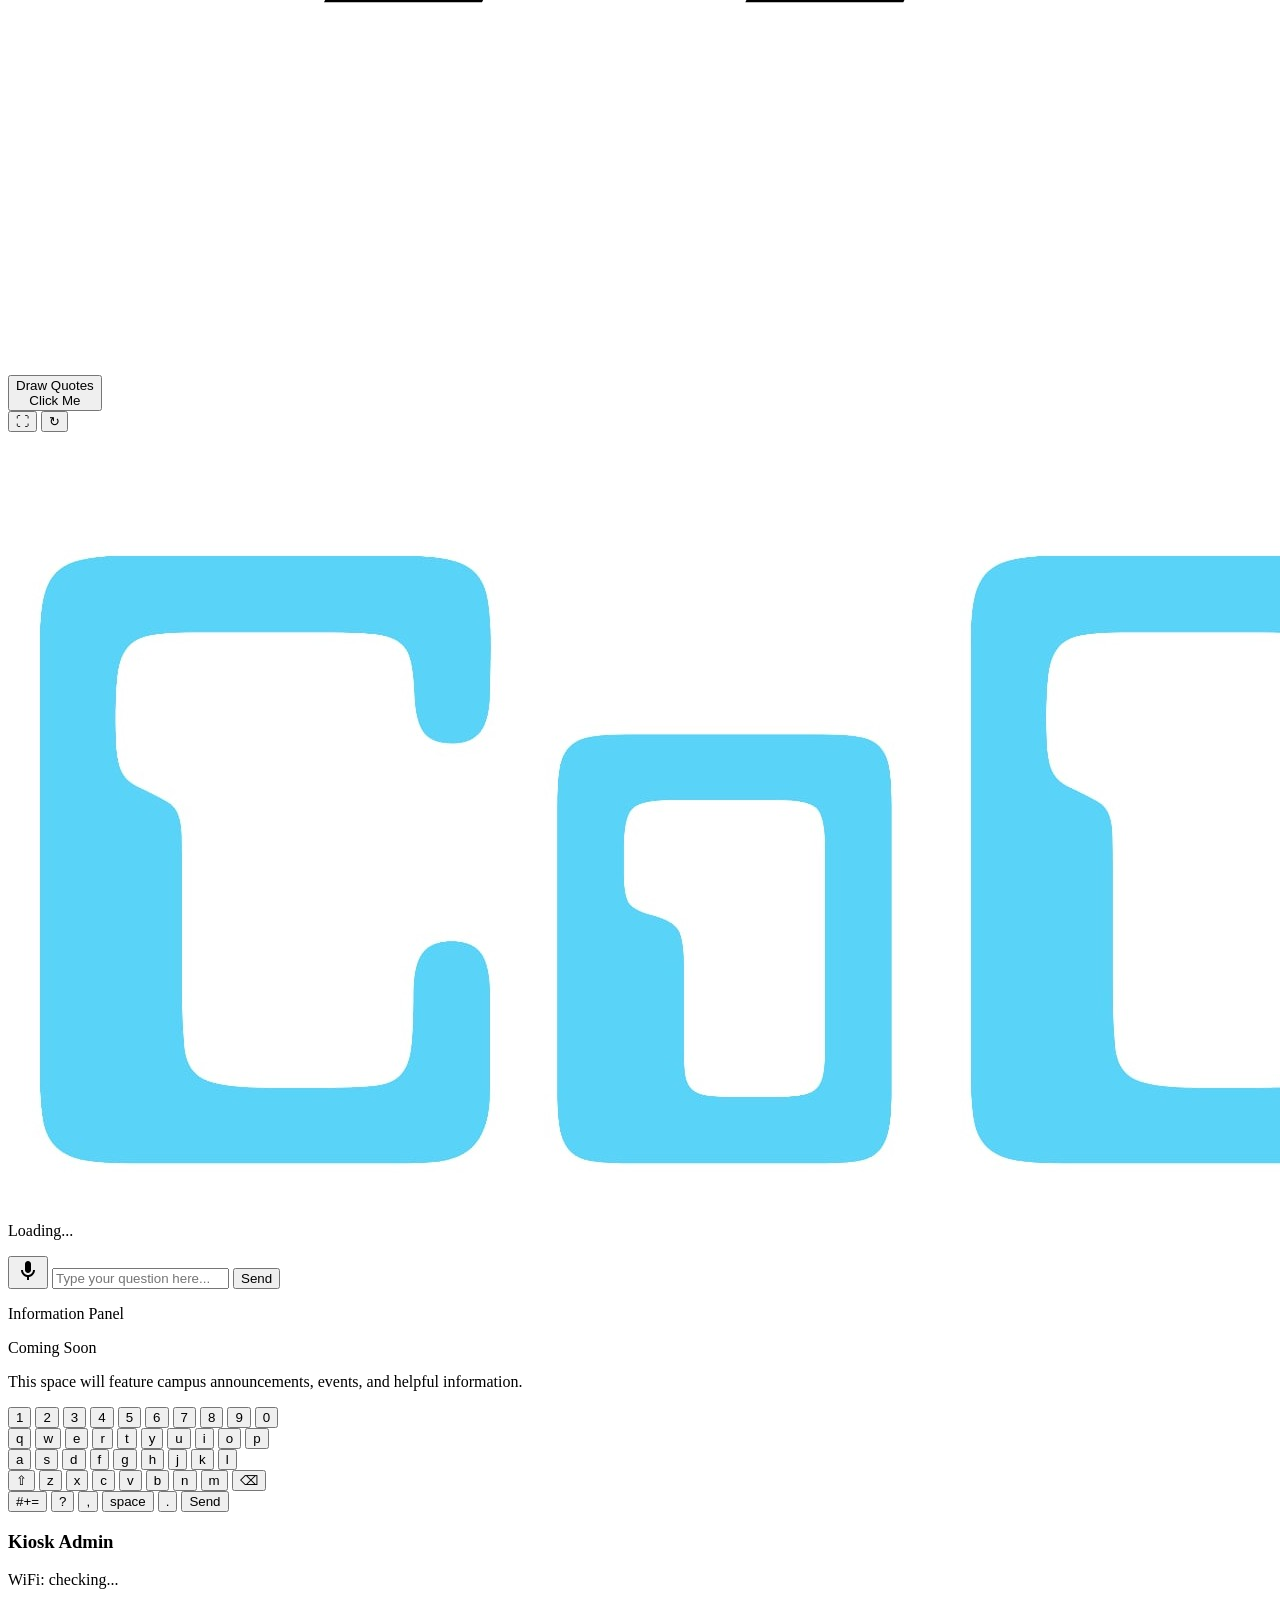
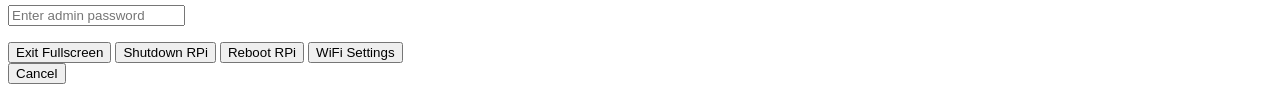
==== commit 3fde0bbc: "WiFi configuration - untested" ====
--- a/WEB_APP/modules/static/index.html
+++ b/WEB_APP/modules/static/index.html
@@ -285,16 +285,36 @@
         <!-- Kiosk Admin Overlay (inside kiosk-container so it's visible in DOM fullscreen) -->
         <div id="kioskAdminOverlay" class="kiosk-admin-overlay">
             <div class="kiosk-admin-panel">
-                <h3>Kiosk Admin</h3>
-                <p id="kioskWifiStatus" class="kiosk-wifi-status">WiFi: checking...</p>
-                <input type="password" id="kioskAdminPassword" class="kiosk-admin-input" placeholder="Enter admin password" autocomplete="off" inputmode="text">
-                <p id="kioskAdminError" class="kiosk-admin-error"></p>
-                <div class="kiosk-admin-actions">
-                    <button class="kiosk-admin-btn kiosk-btn-primary" onclick="kioskAdminAction('exit_fullscreen')">Exit Fullscreen</button>
-                    <button class="kiosk-admin-btn kiosk-btn-warning" onclick="kioskAdminAction('shutdown')">Shutdown RPi</button>
-                    <button class="kiosk-admin-btn kiosk-btn-warning" onclick="kioskAdminAction('reboot')">Reboot RPi</button>
-                </div>
-                <button class="kiosk-admin-btn kiosk-btn-cancel" onclick="hideKioskAdminOverlay()">Cancel</button>
+                <!-- Main View -->
+                <div id="kioskMainView">
+                    <h3>Kiosk Admin</h3>
+                    <p id="kioskWifiStatus" class="kiosk-wifi-status">WiFi: checking...</p>
+                    <input type="password" id="kioskAdminPassword" class="kiosk-admin-input" placeholder="Enter admin password" autocomplete="off" inputmode="text">
+                    <p id="kioskAdminError" class="kiosk-admin-error"></p>
+                    <div class="kiosk-admin-actions">
+                        <button class="kiosk-admin-btn kiosk-btn-primary" onclick="kioskAdminAction('exit_fullscreen')">Exit Fullscreen</button>
+                        <button class="kiosk-admin-btn kiosk-btn-warning" onclick="kioskAdminAction('shutdown')">Shutdown RPi</button>
+                        <button class="kiosk-admin-btn kiosk-btn-warning" onclick="kioskAdminAction('reboot')">Reboot RPi</button>
+                        <button class="kiosk-admin-btn kiosk-btn-info" onclick="kioskAdminAction('wifi_settings')">WiFi Settings</button>
+                    </div>
+                    <button class="kiosk-admin-btn kiosk-btn-cancel" onclick="hideKioskAdminOverlay()">Cancel</button>
+                </div>
+                <!-- WiFi Settings View -->
+                <div id="kioskWifiView" style="display: none;">
+                    <h3>WiFi Settings</h3>
+                    <p id="kioskWifiCurrent" class="kiosk-wifi-status">Connected: checking...</p>
+                    <button id="kioskWifiScanBtn" class="kiosk-admin-btn kiosk-btn-primary kiosk-wifi-scan-btn" onclick="scanKioskWifi()">Scan Networks</button>
+                    <div id="kioskWifiList" class="kiosk-wifi-list">
+                        <p class="kiosk-wifi-empty">Click "Scan Networks" to find available networks</p>
+                    </div>
+                    <div id="kioskWifiConnectSection" class="kiosk-wifi-connect-section" style="display: none;">
+                        <p id="kioskWifiSelectedLabel" class="kiosk-wifi-selected"></p>
+                        <input type="password" id="kioskWifiPassword" class="kiosk-admin-input" placeholder="WiFi password" autocomplete="off" inputmode="text">
+                        <button class="kiosk-admin-btn kiosk-btn-primary" onclick="connectKioskWifi()">Connect</button>
+                    </div>
+                    <p id="kioskWifiMessage" class="kiosk-wifi-message"></p>
+                    <button class="kiosk-admin-btn kiosk-btn-cancel" onclick="showKioskMainView()">Back</button>
+                </div>
             </div>
         </div>
     </div>
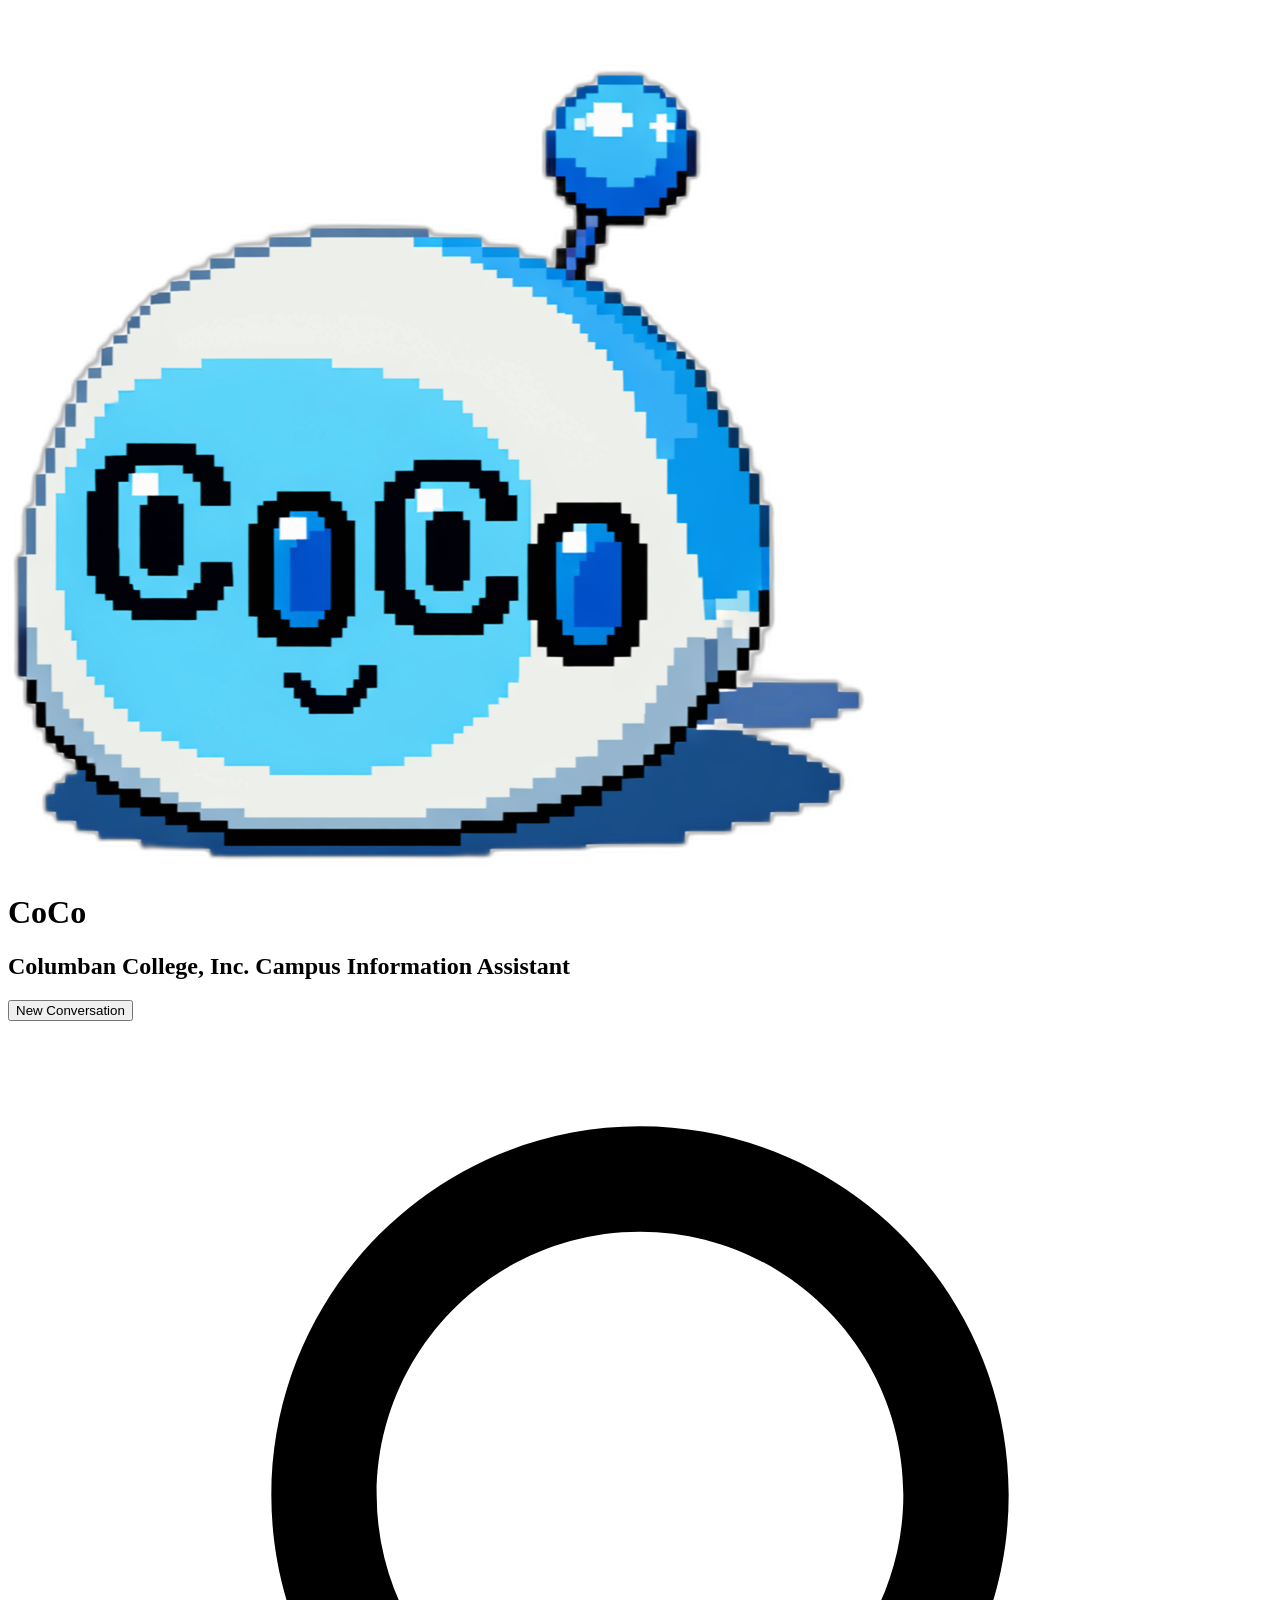
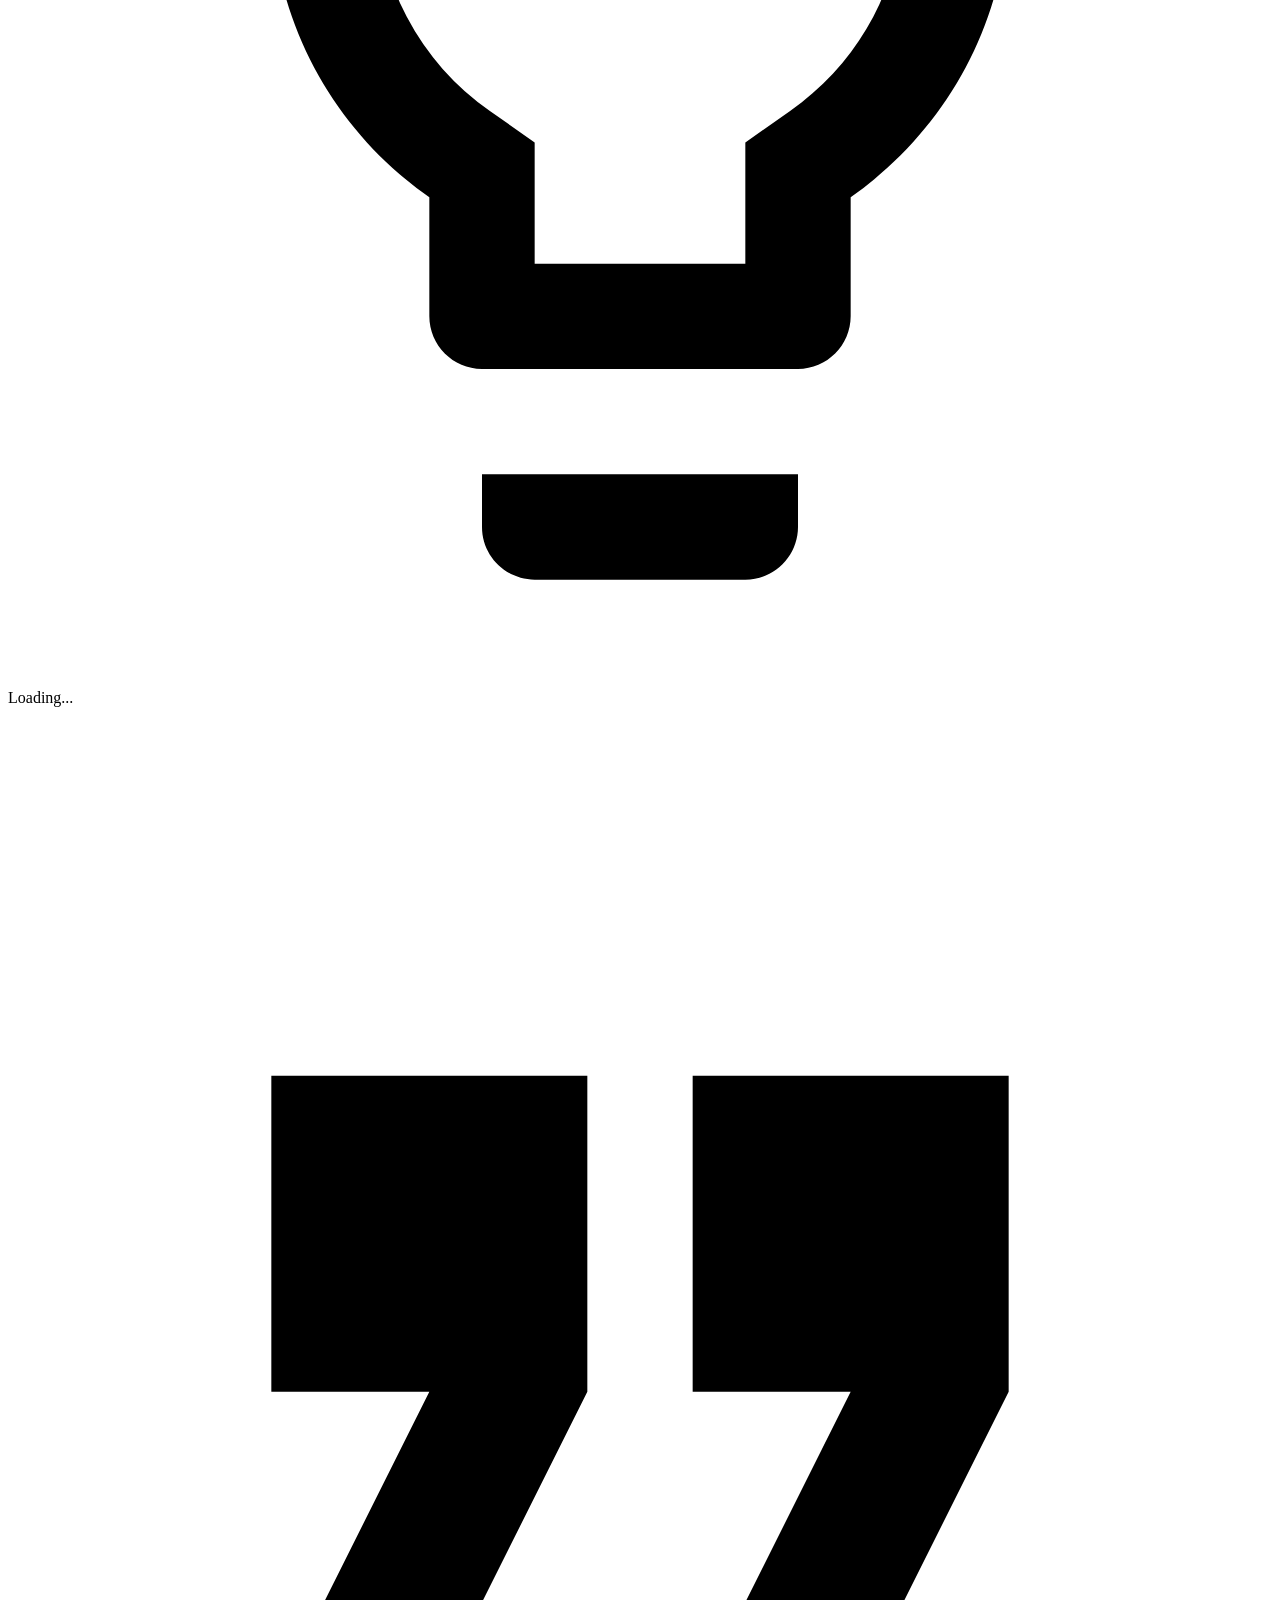
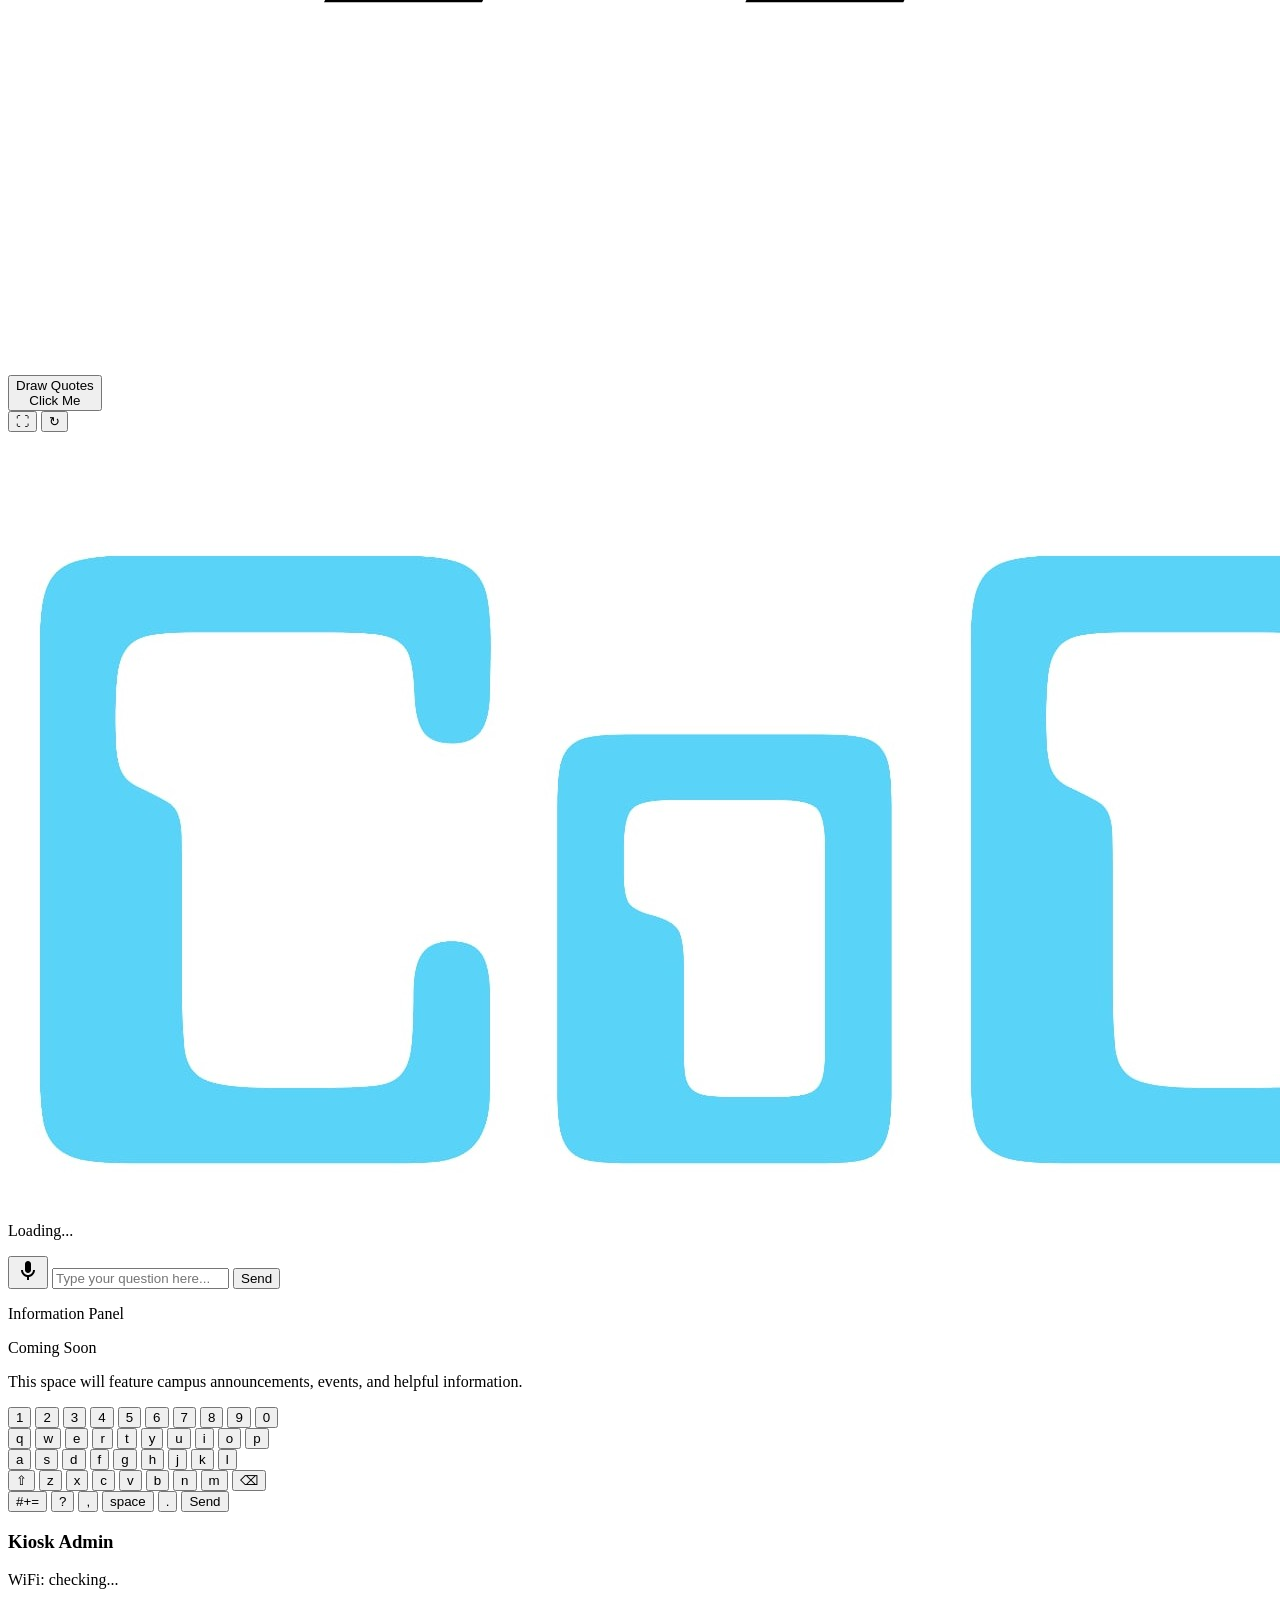
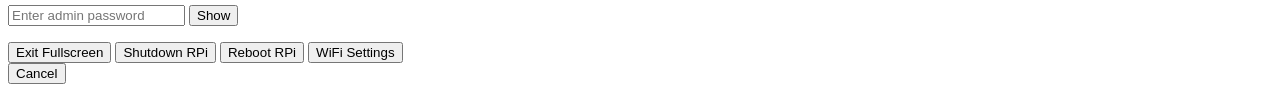
==== commit bf6b063d: "WiFi configuration 2 - untested" ====
--- a/WEB_APP/modules/static/index.html
+++ b/WEB_APP/modules/static/index.html
@@ -289,7 +289,10 @@
                 <div id="kioskMainView">
                     <h3>Kiosk Admin</h3>
                     <p id="kioskWifiStatus" class="kiosk-wifi-status">WiFi: checking...</p>
-                    <input type="password" id="kioskAdminPassword" class="kiosk-admin-input" placeholder="Enter admin password" autocomplete="off" inputmode="text">
+                    <div class="kiosk-password-wrapper">
+                        <input type="password" id="kioskAdminPassword" class="kiosk-admin-input" placeholder="Enter admin password" autocomplete="off" inputmode="text">
+                        <button type="button" class="kiosk-password-toggle" onclick="togglePasswordVisibility('kioskAdminPassword', this)">Show</button>
+                    </div>
                     <p id="kioskAdminError" class="kiosk-admin-error"></p>
                     <div class="kiosk-admin-actions">
                         <button class="kiosk-admin-btn kiosk-btn-primary" onclick="kioskAdminAction('exit_fullscreen')">Exit Fullscreen</button>
@@ -309,7 +312,10 @@
                     </div>
                     <div id="kioskWifiConnectSection" class="kiosk-wifi-connect-section" style="display: none;">
                         <p id="kioskWifiSelectedLabel" class="kiosk-wifi-selected"></p>
-                        <input type="password" id="kioskWifiPassword" class="kiosk-admin-input" placeholder="WiFi password" autocomplete="off" inputmode="text">
+                        <div class="kiosk-password-wrapper">
+                            <input type="password" id="kioskWifiPassword" class="kiosk-admin-input" placeholder="WiFi password" autocomplete="off" inputmode="text">
+                            <button type="button" class="kiosk-password-toggle" onclick="togglePasswordVisibility('kioskWifiPassword', this)">Show</button>
+                        </div>
                         <button class="kiosk-admin-btn kiosk-btn-primary" onclick="connectKioskWifi()">Connect</button>
                     </div>
                     <p id="kioskWifiMessage" class="kiosk-wifi-message"></p>
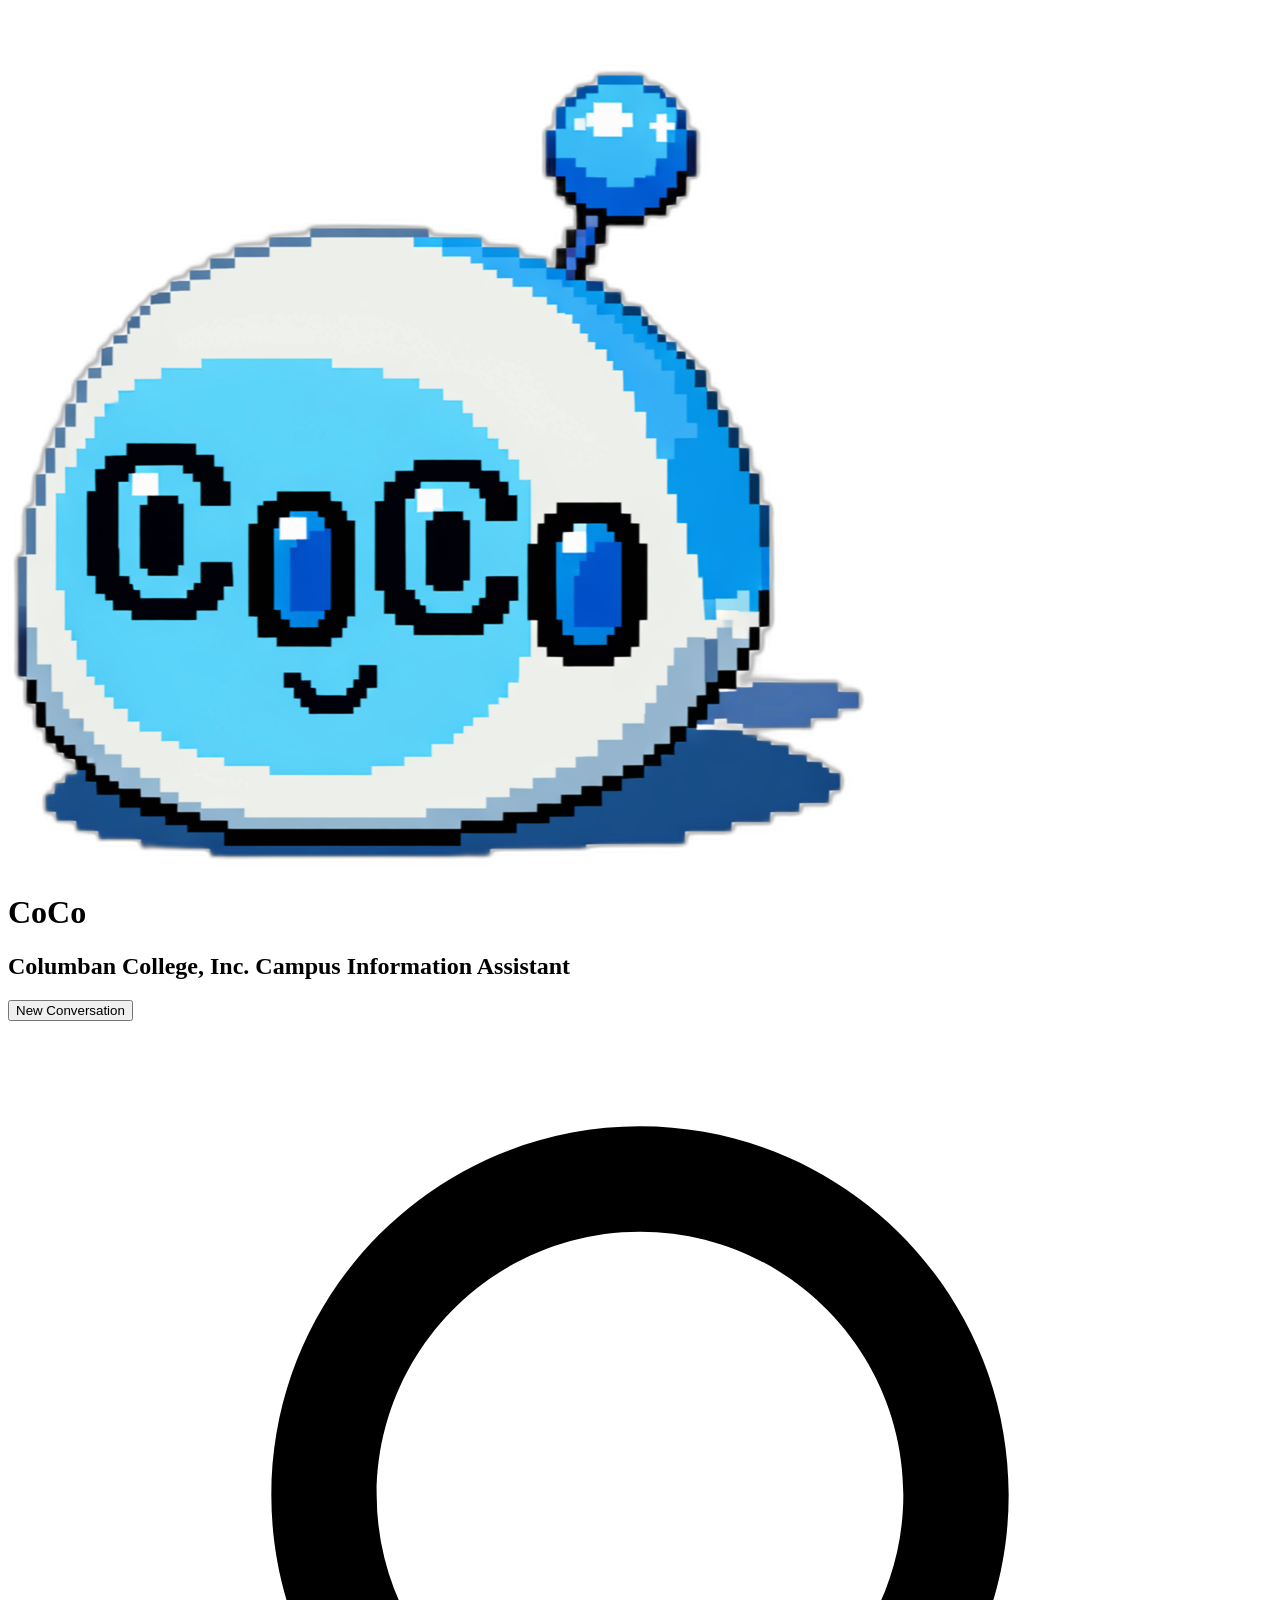
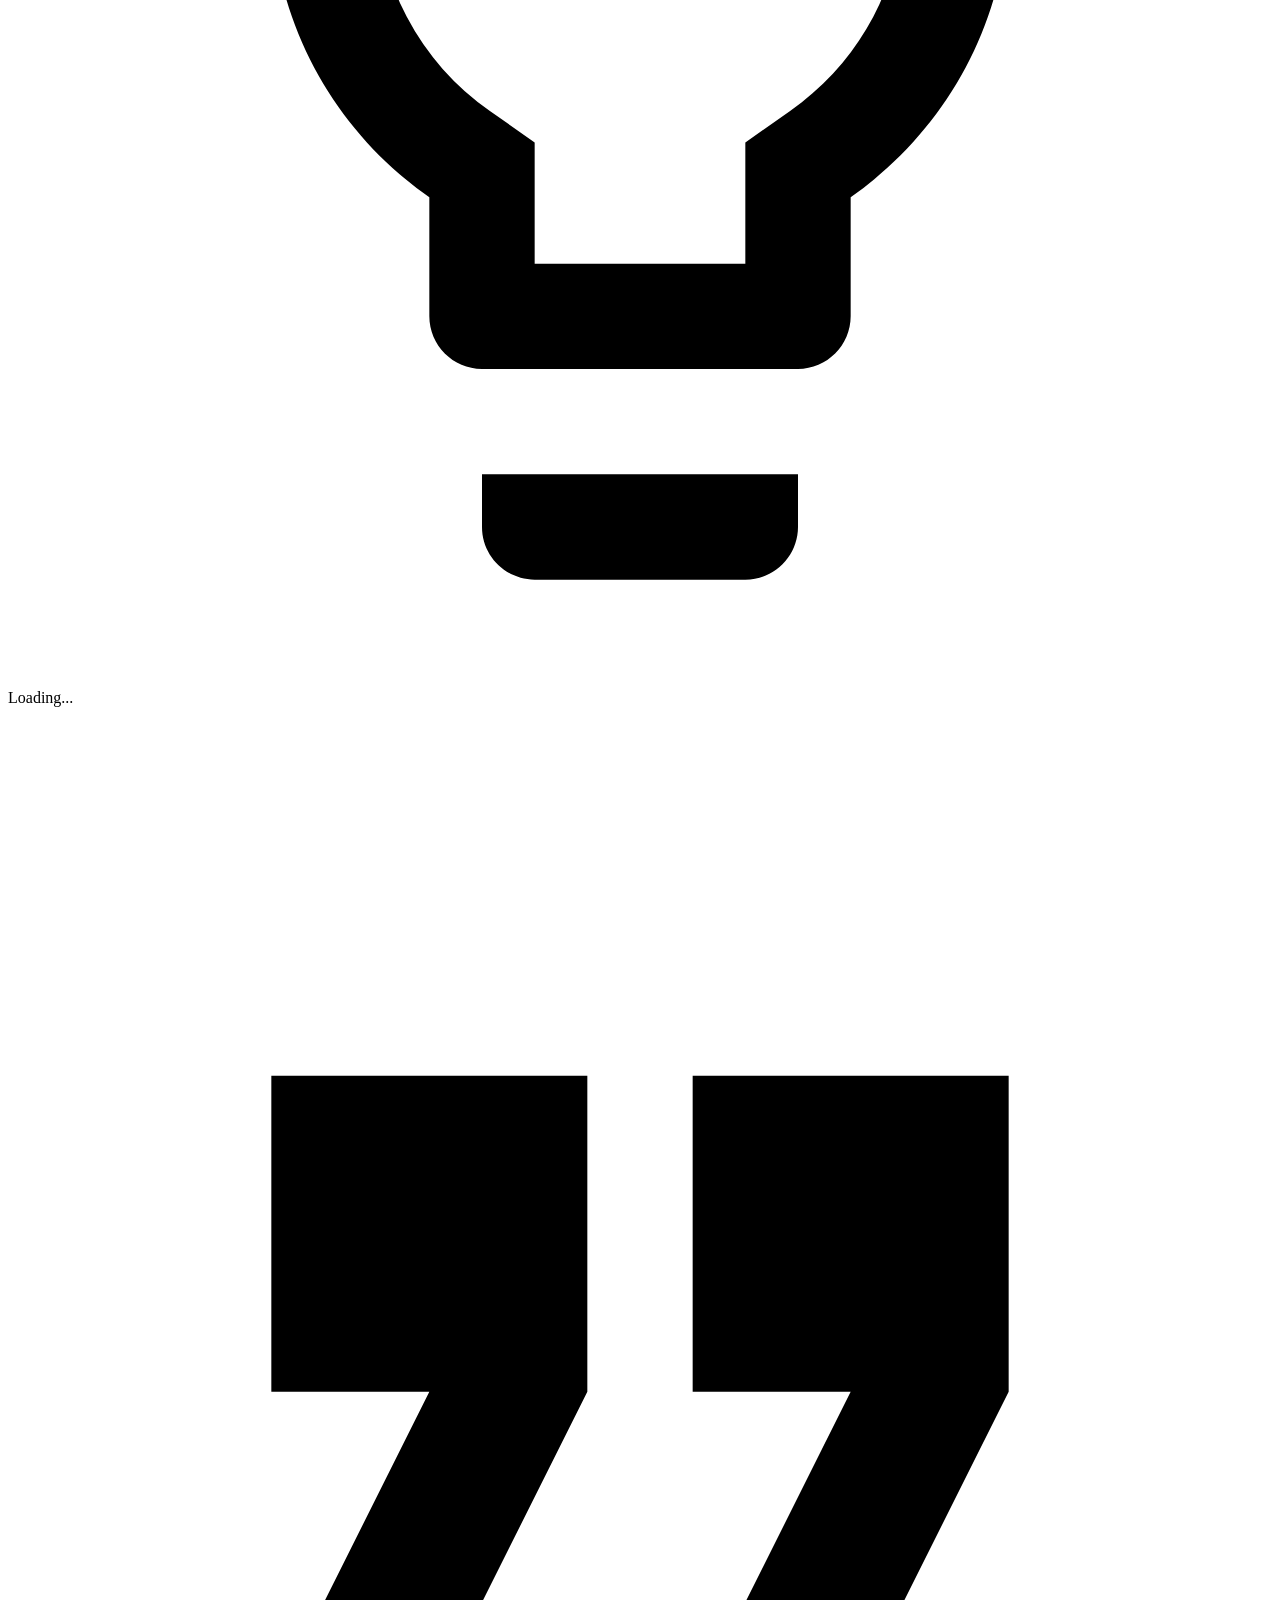
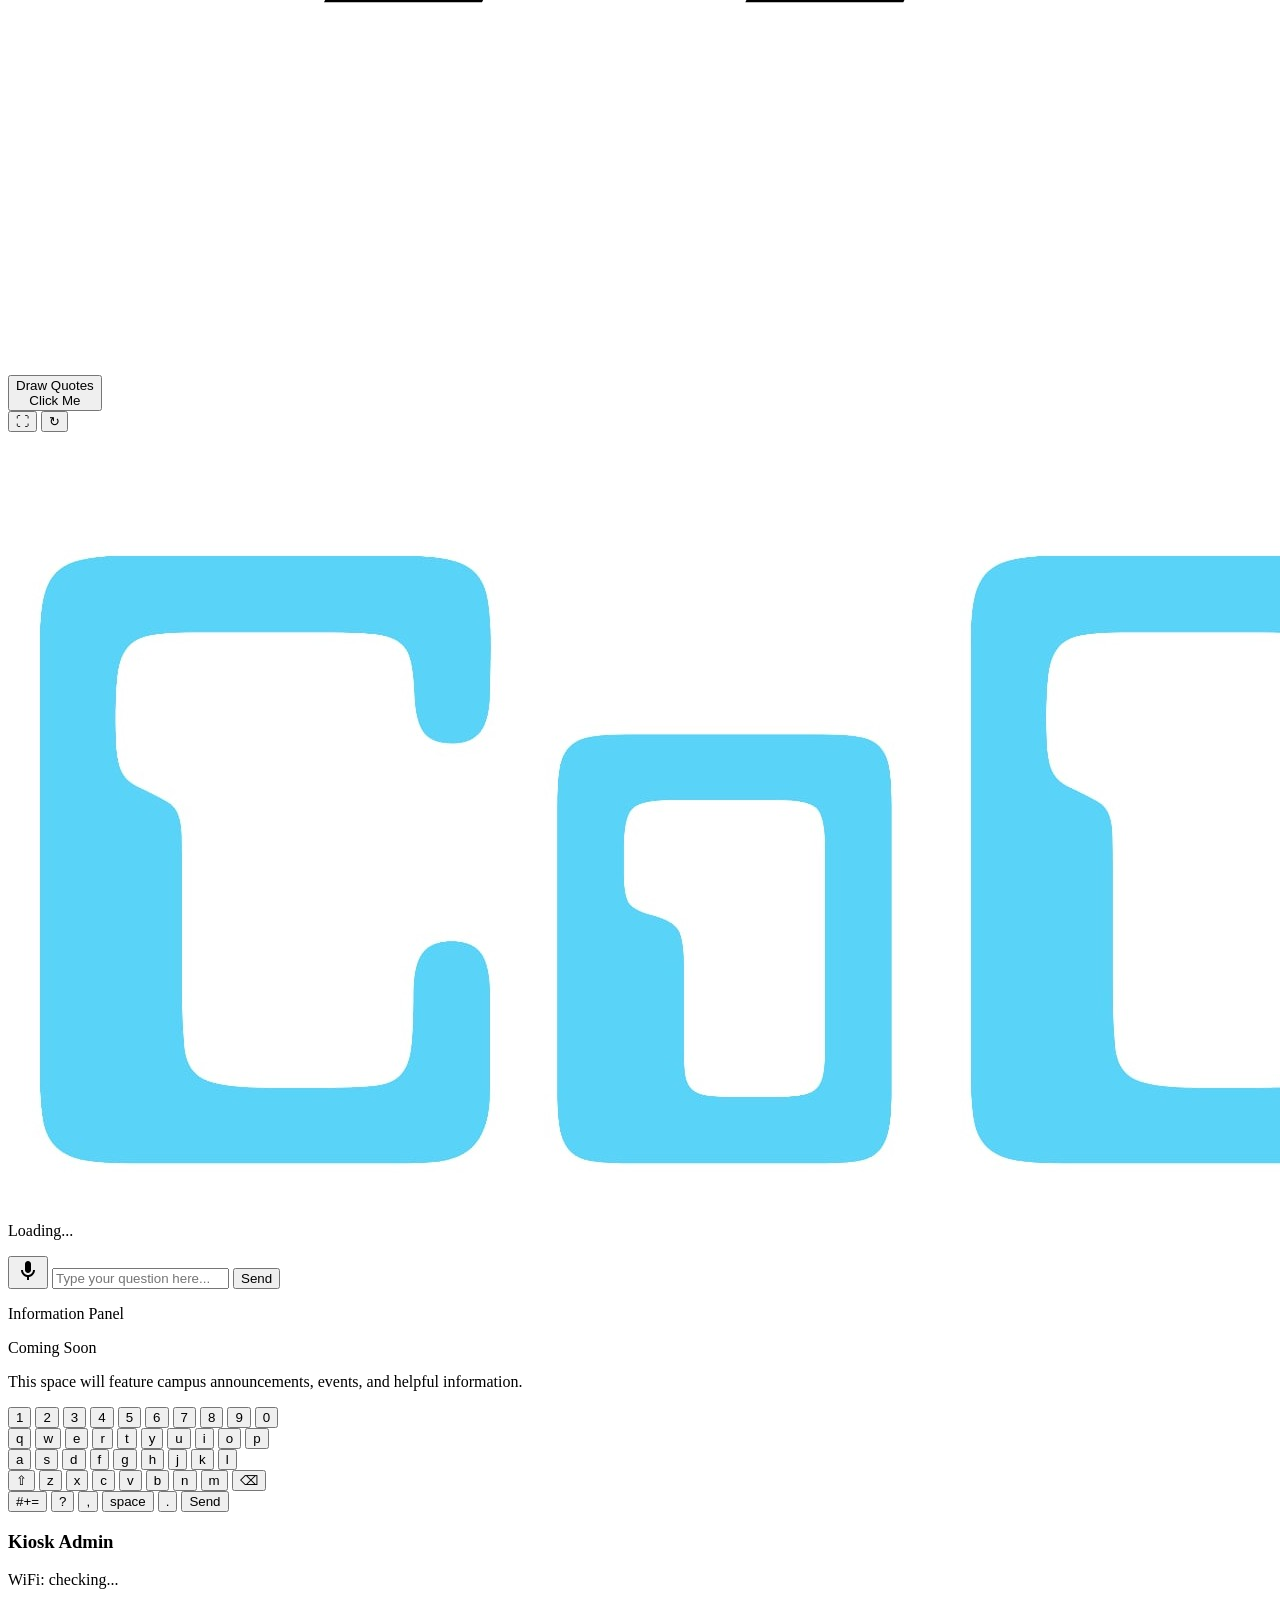
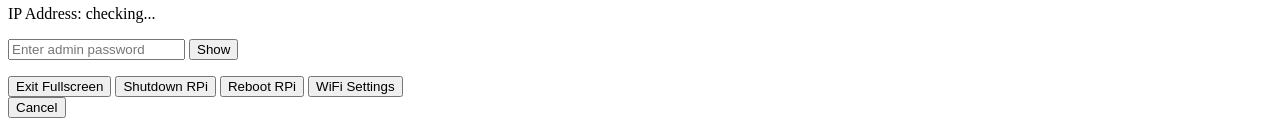
==== commit 80edcadc: "Added IP Address on Kiosk Admin Panel - untested" ====
--- a/WEB_APP/modules/static/index.html
+++ b/WEB_APP/modules/static/index.html
@@ -289,6 +289,7 @@
                 <div id="kioskMainView">
                     <h3>Kiosk Admin</h3>
                     <p id="kioskWifiStatus" class="kiosk-wifi-status">WiFi: checking...</p>
+                    <p id="kioskIpAddress" class="kiosk-wifi-status">IP Address: checking...</p>
                     <div class="kiosk-password-wrapper">
                         <input type="password" id="kioskAdminPassword" class="kiosk-admin-input" placeholder="Enter admin password" autocomplete="off" inputmode="text">
                         <button type="button" class="kiosk-password-toggle" onclick="togglePasswordVisibility('kioskAdminPassword', this)">Show</button>
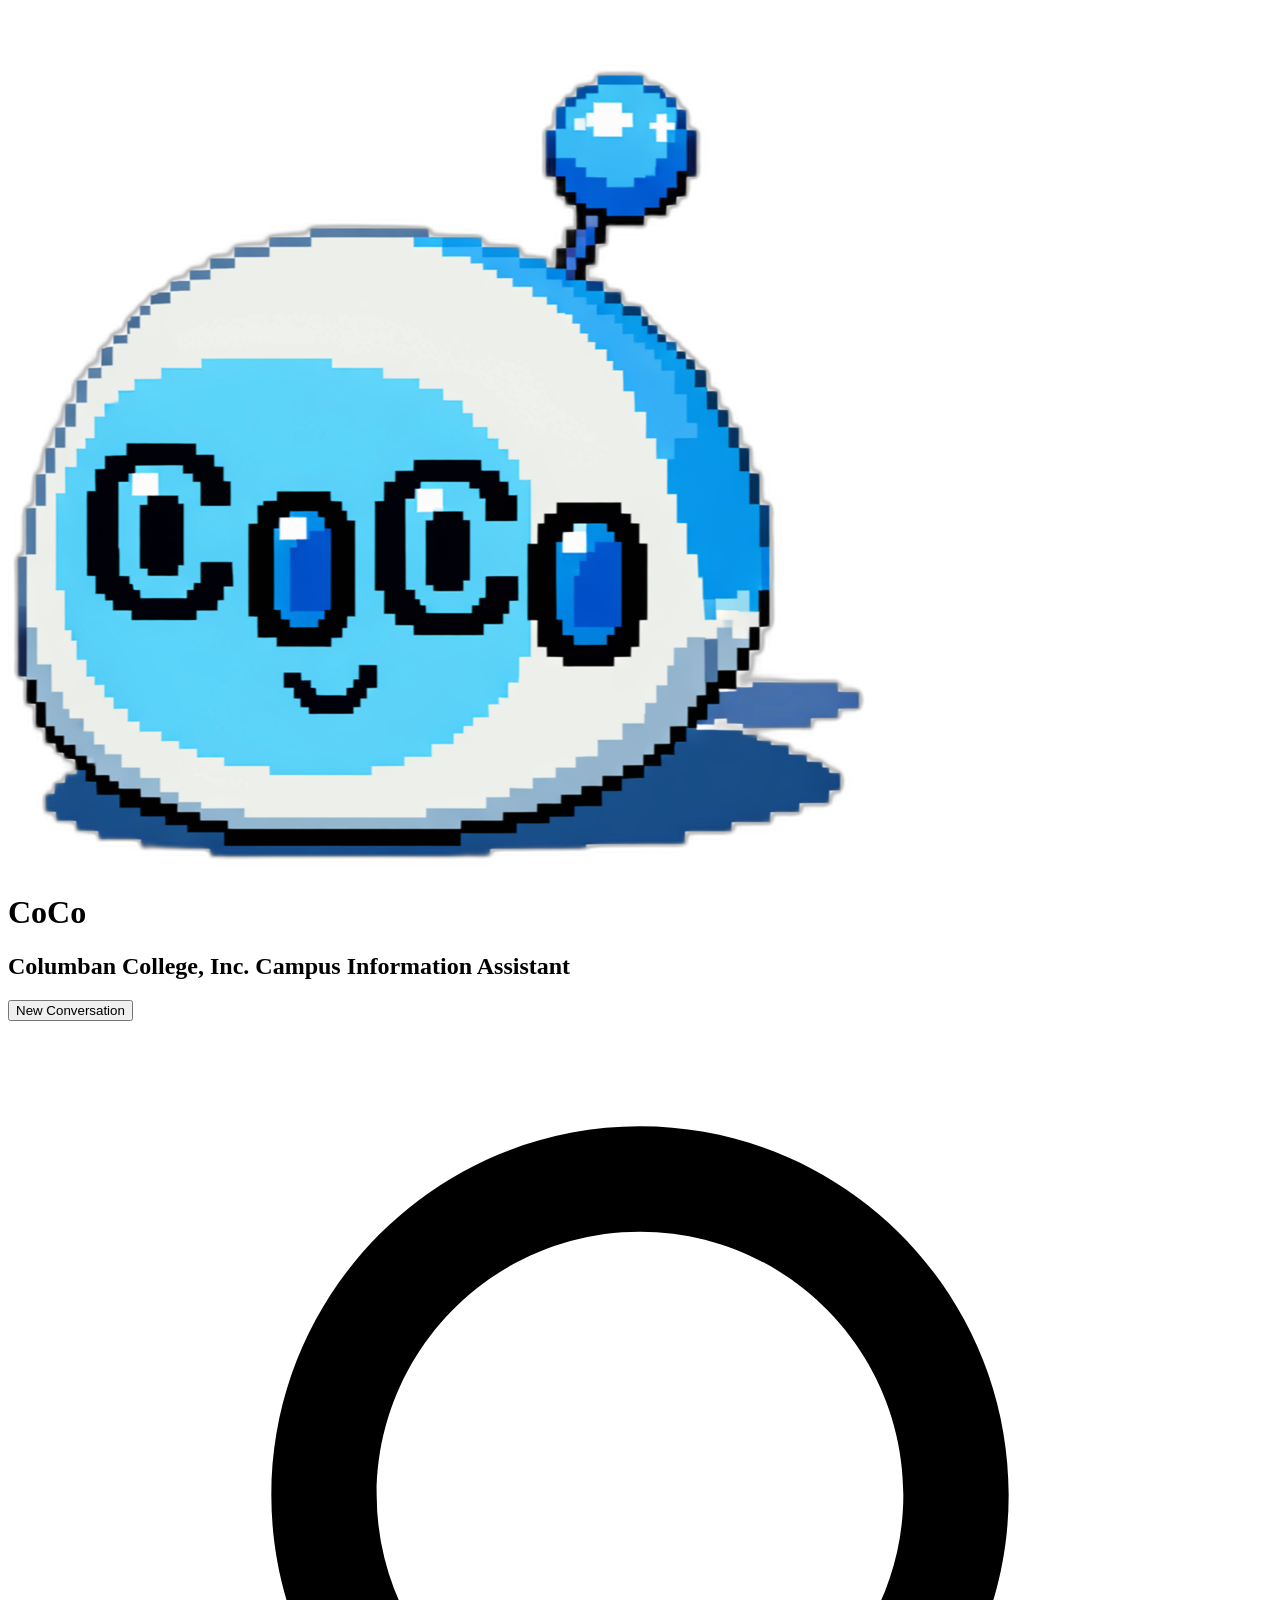
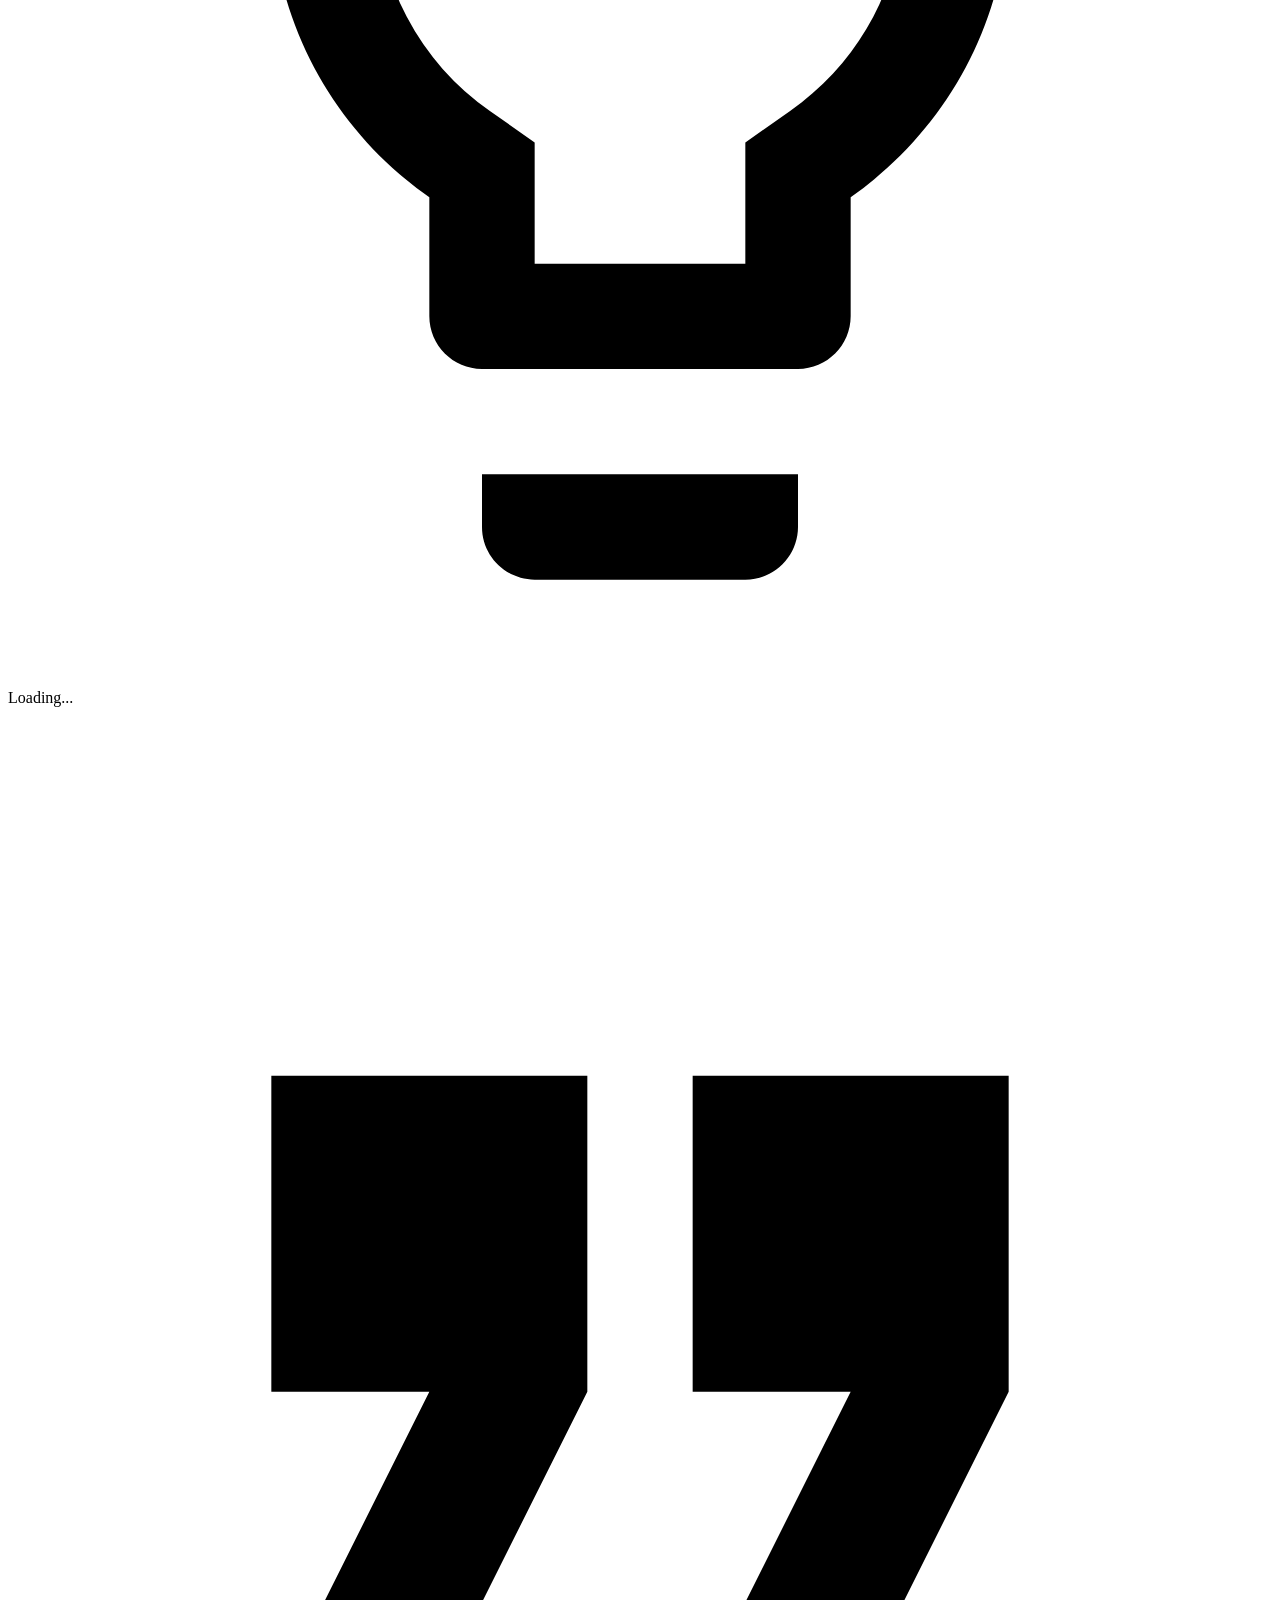
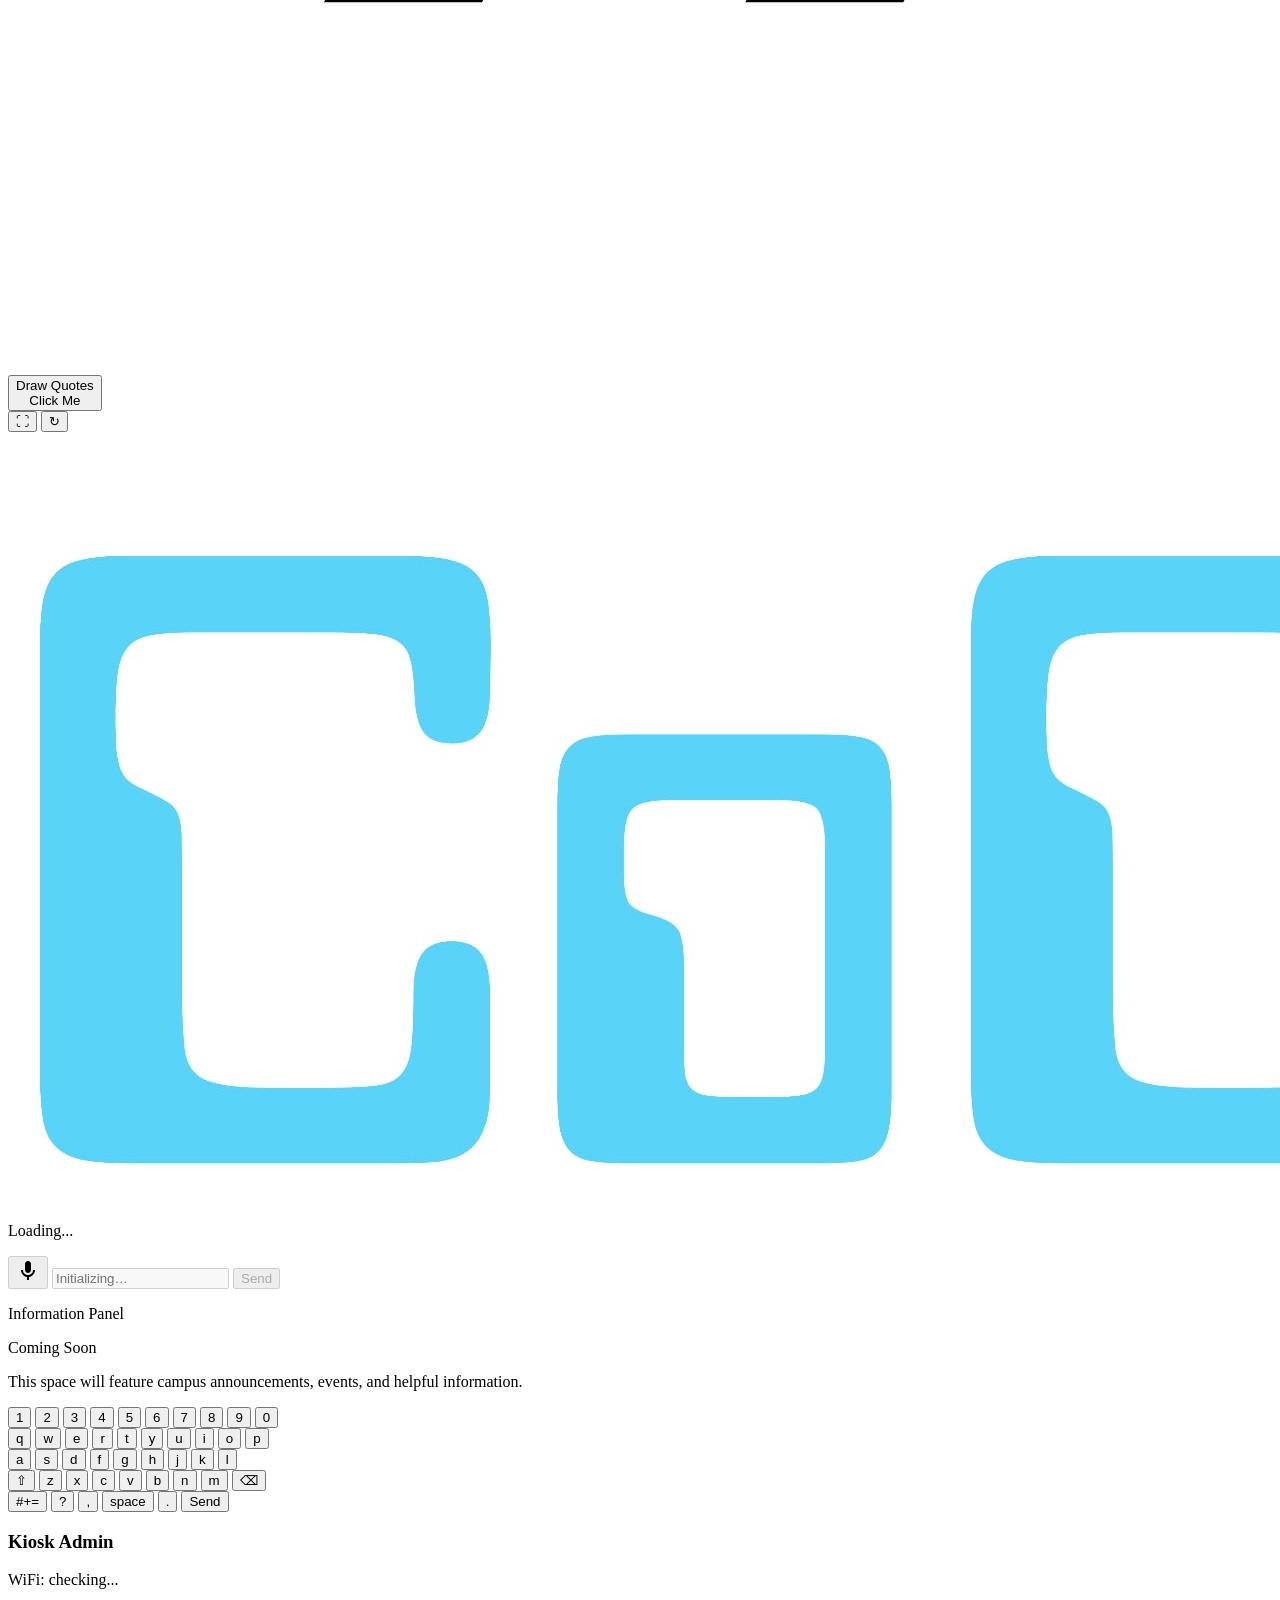
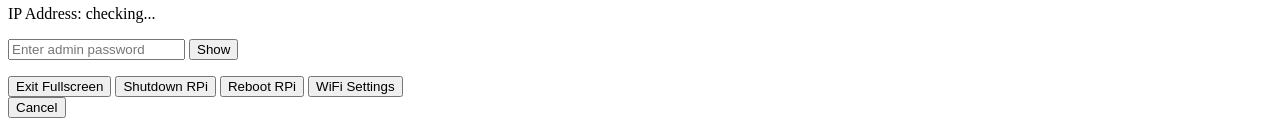
==== commit 788ab84c: "Broken startup fix - untested" ====
--- a/WEB_APP/modules/static/index.html
+++ b/WEB_APP/modules/static/index.html
@@ -114,7 +114,7 @@
         <!-- Input Container -->
         <div class="input-container">
             <form id="chatForm">
-                <button type="button" id="voiceBtn" class="voice-btn" title="Click to speak">
+                <button type="button" id="voiceBtn" class="voice-btn" title="Initializing…" disabled>
                     <svg class="mic-icon" viewBox="0 0 24 24" width="24" height="24">
                         <path d="M12 14c1.66 0 3-1.34 3-3V5c0-1.66-1.34-3-3-3S9 3.34 9 5v6c0 1.66 1.34 3 3 3z"/>
                         <path d="M17 11c0 2.76-2.24 5-5 5s-5-2.24-5-5H5c0 3.53 2.61 6.43 6 6.92V21h2v-3.08c3.39-.49 6-3.39 6-6.92h-2z"/>
@@ -124,12 +124,13 @@
                 <input
                     type="text"
                     id="userInput"
-                    placeholder="Type your question here..."
+                    placeholder="Initializing…"
                     autocomplete="off"
                     inputmode="text"
                     enterkeyhint="send"
+                    disabled
                 >
-                <button type="submit" id="sendBtn">Send</button>
+                <button type="submit" id="sendBtn" disabled>Send</button>
             </form>
             <!-- Audio Visualizer -->
             <div id="audioVisualizerContainer" class="audio-visualizer-container" style="display: none;">
